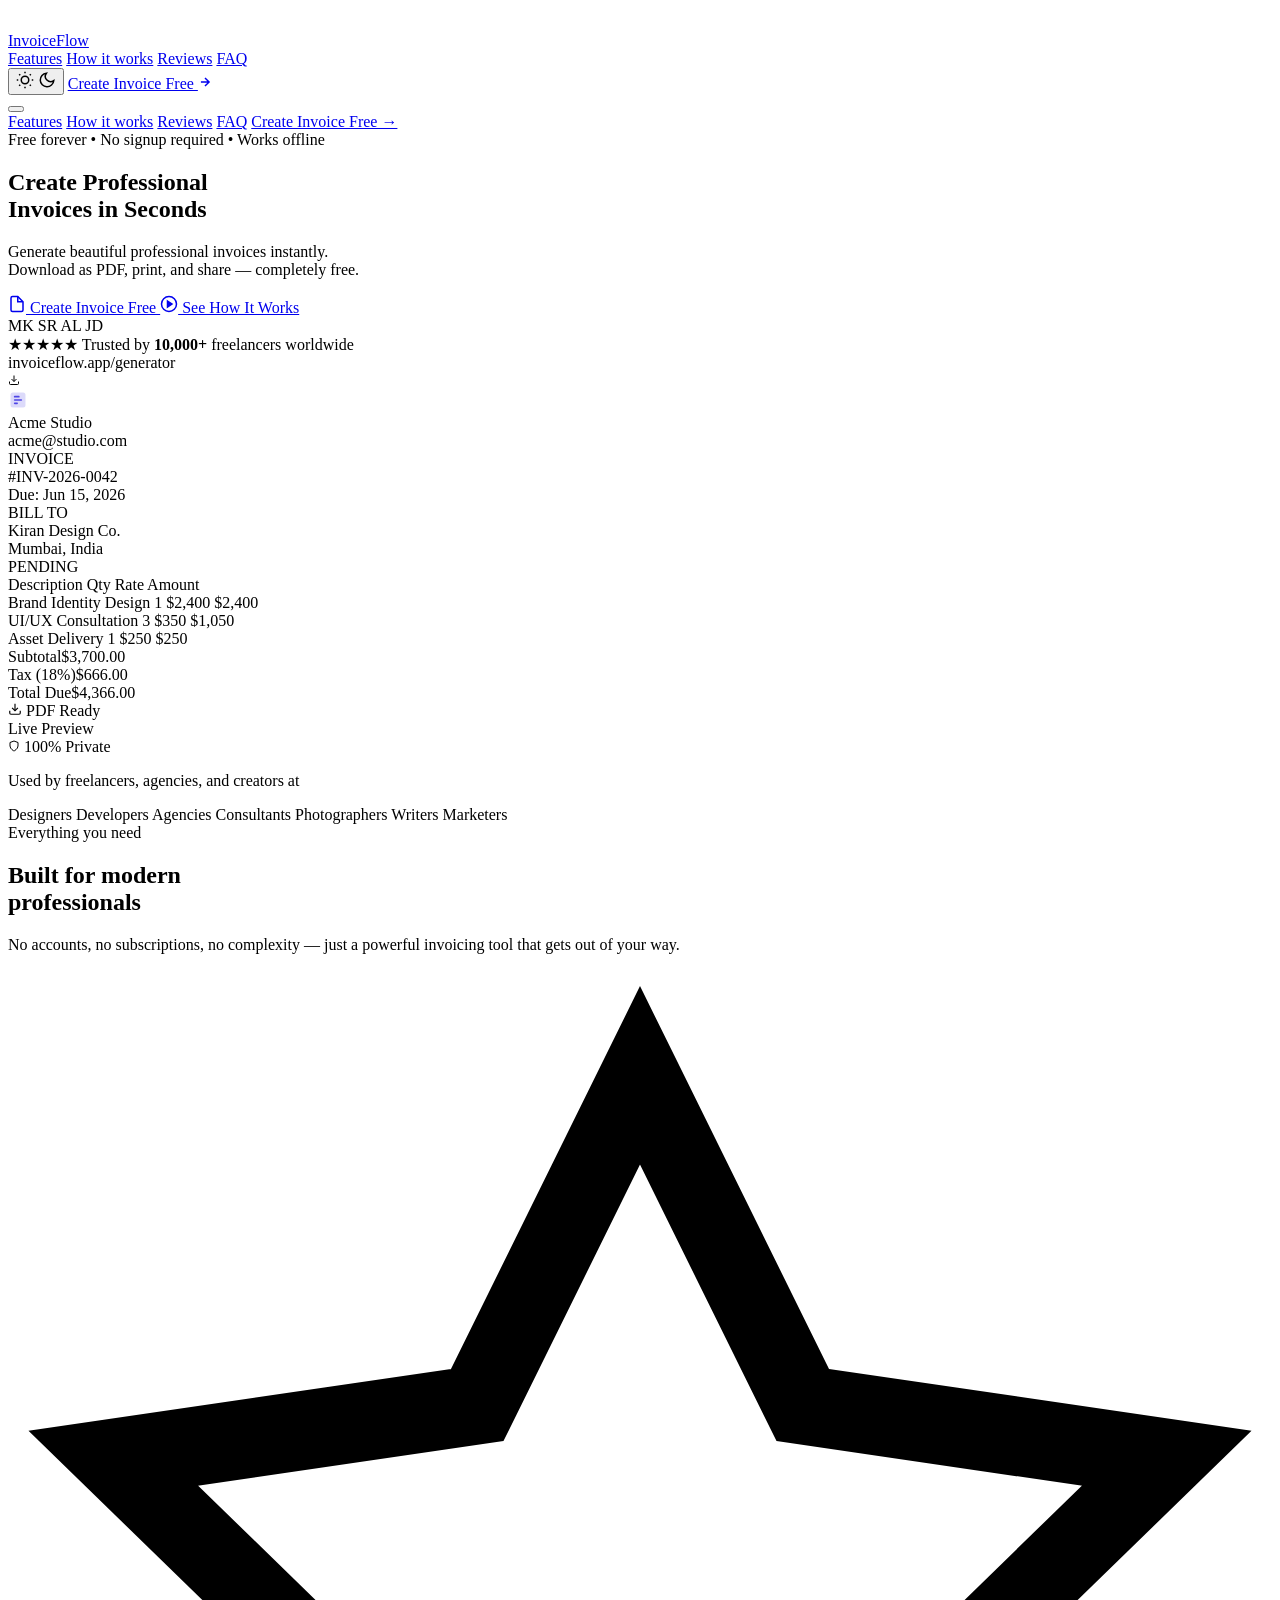
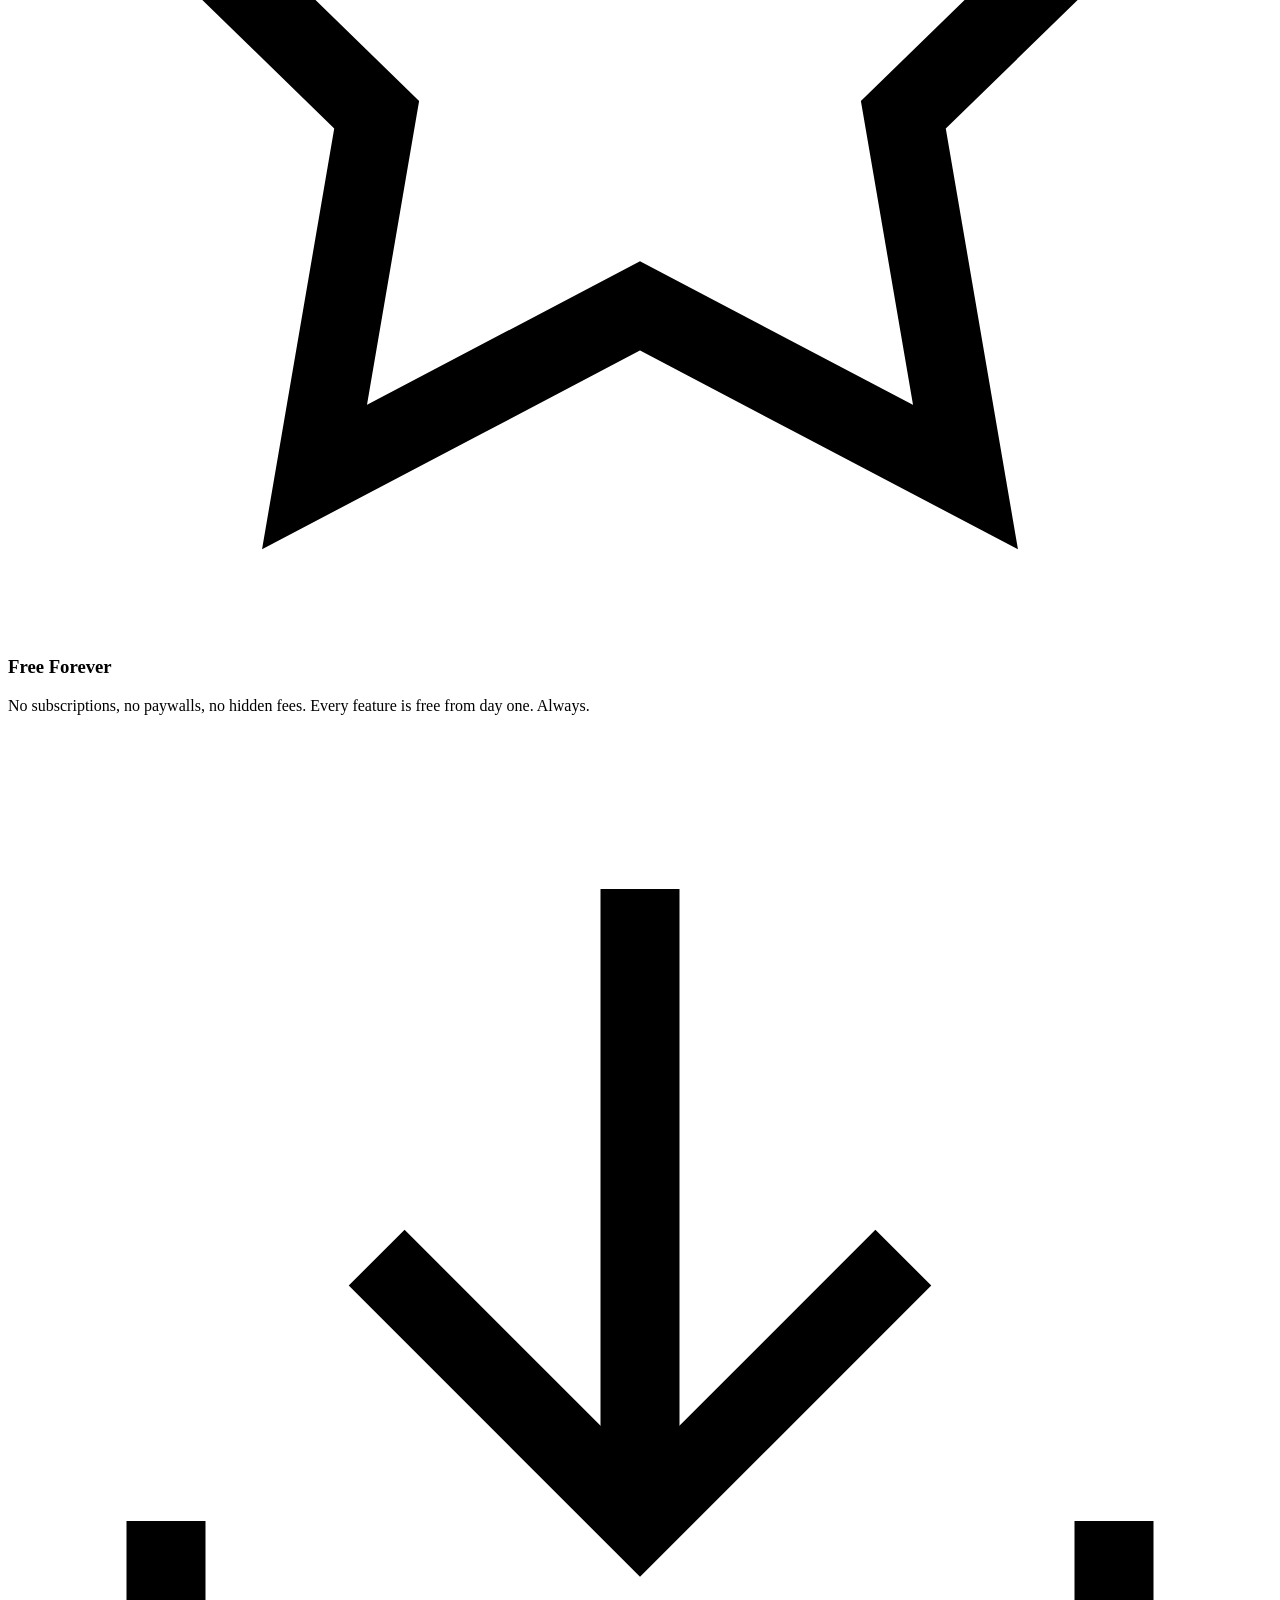
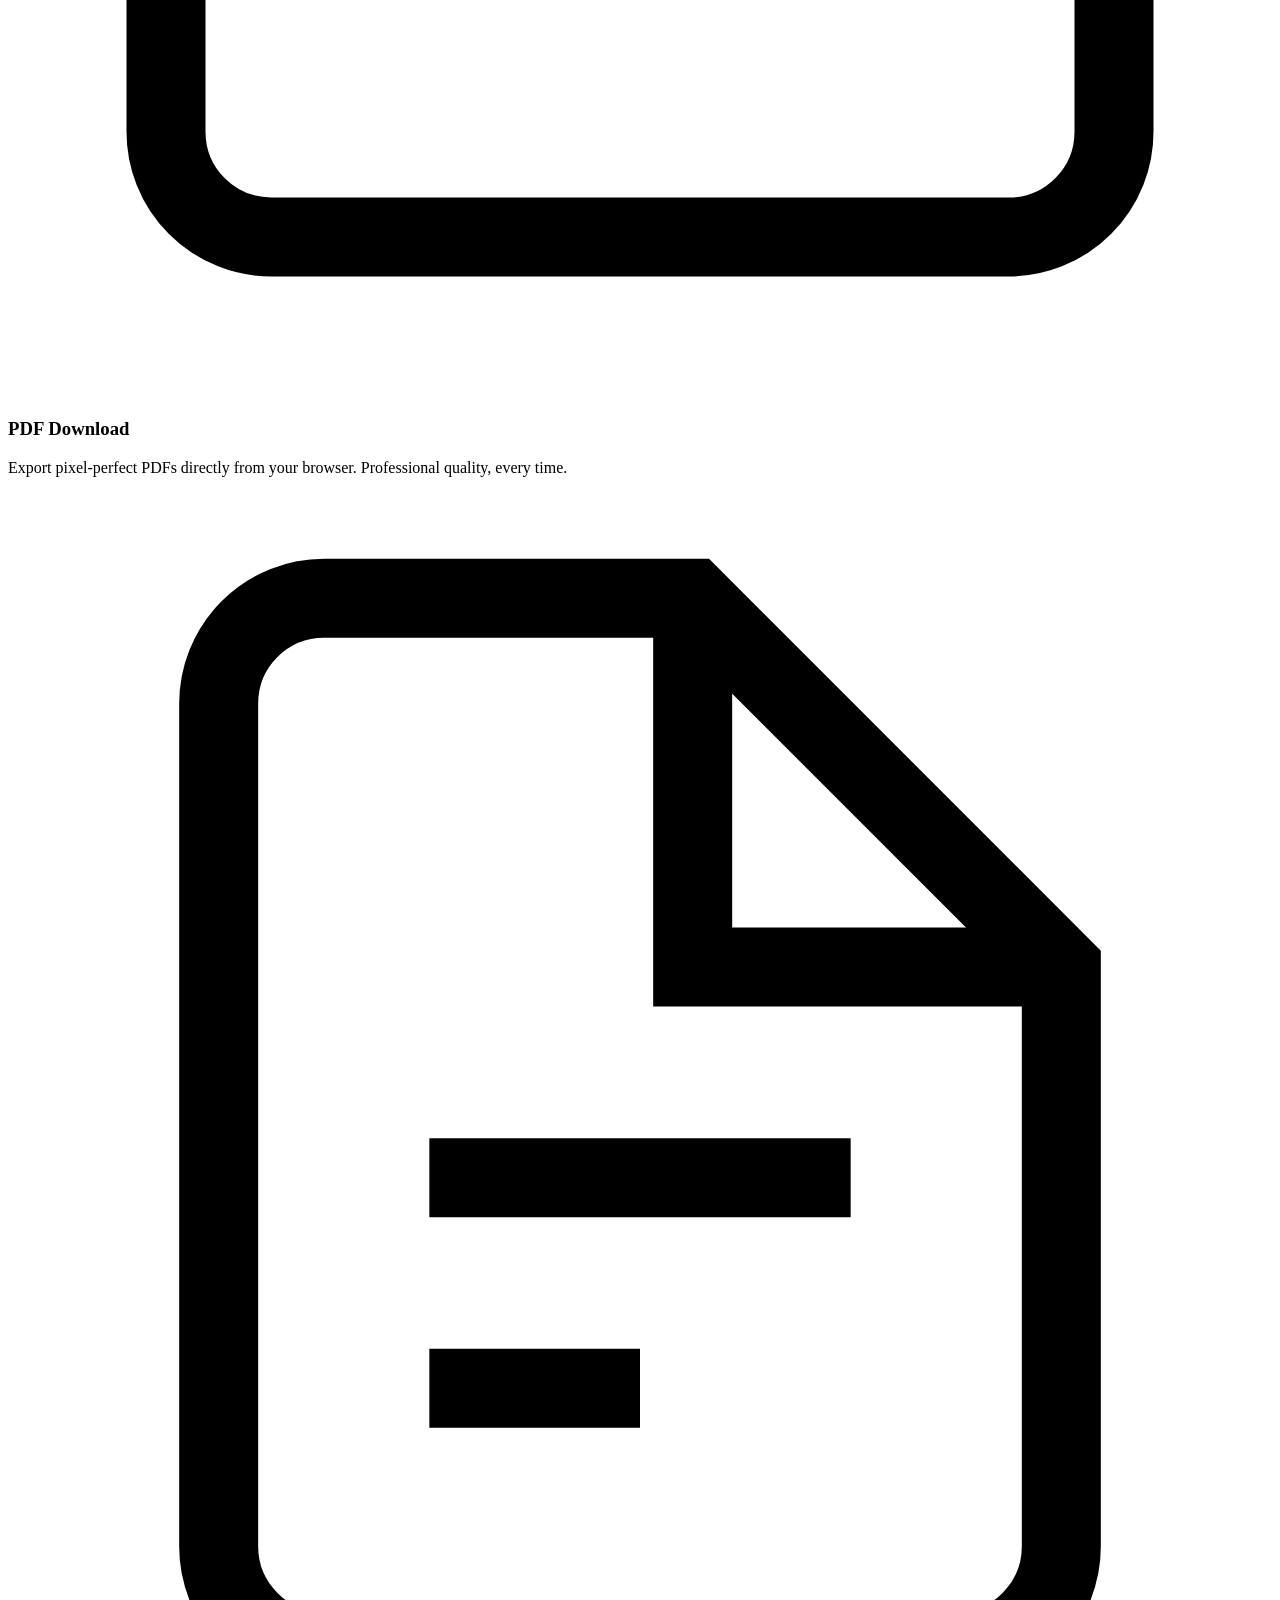
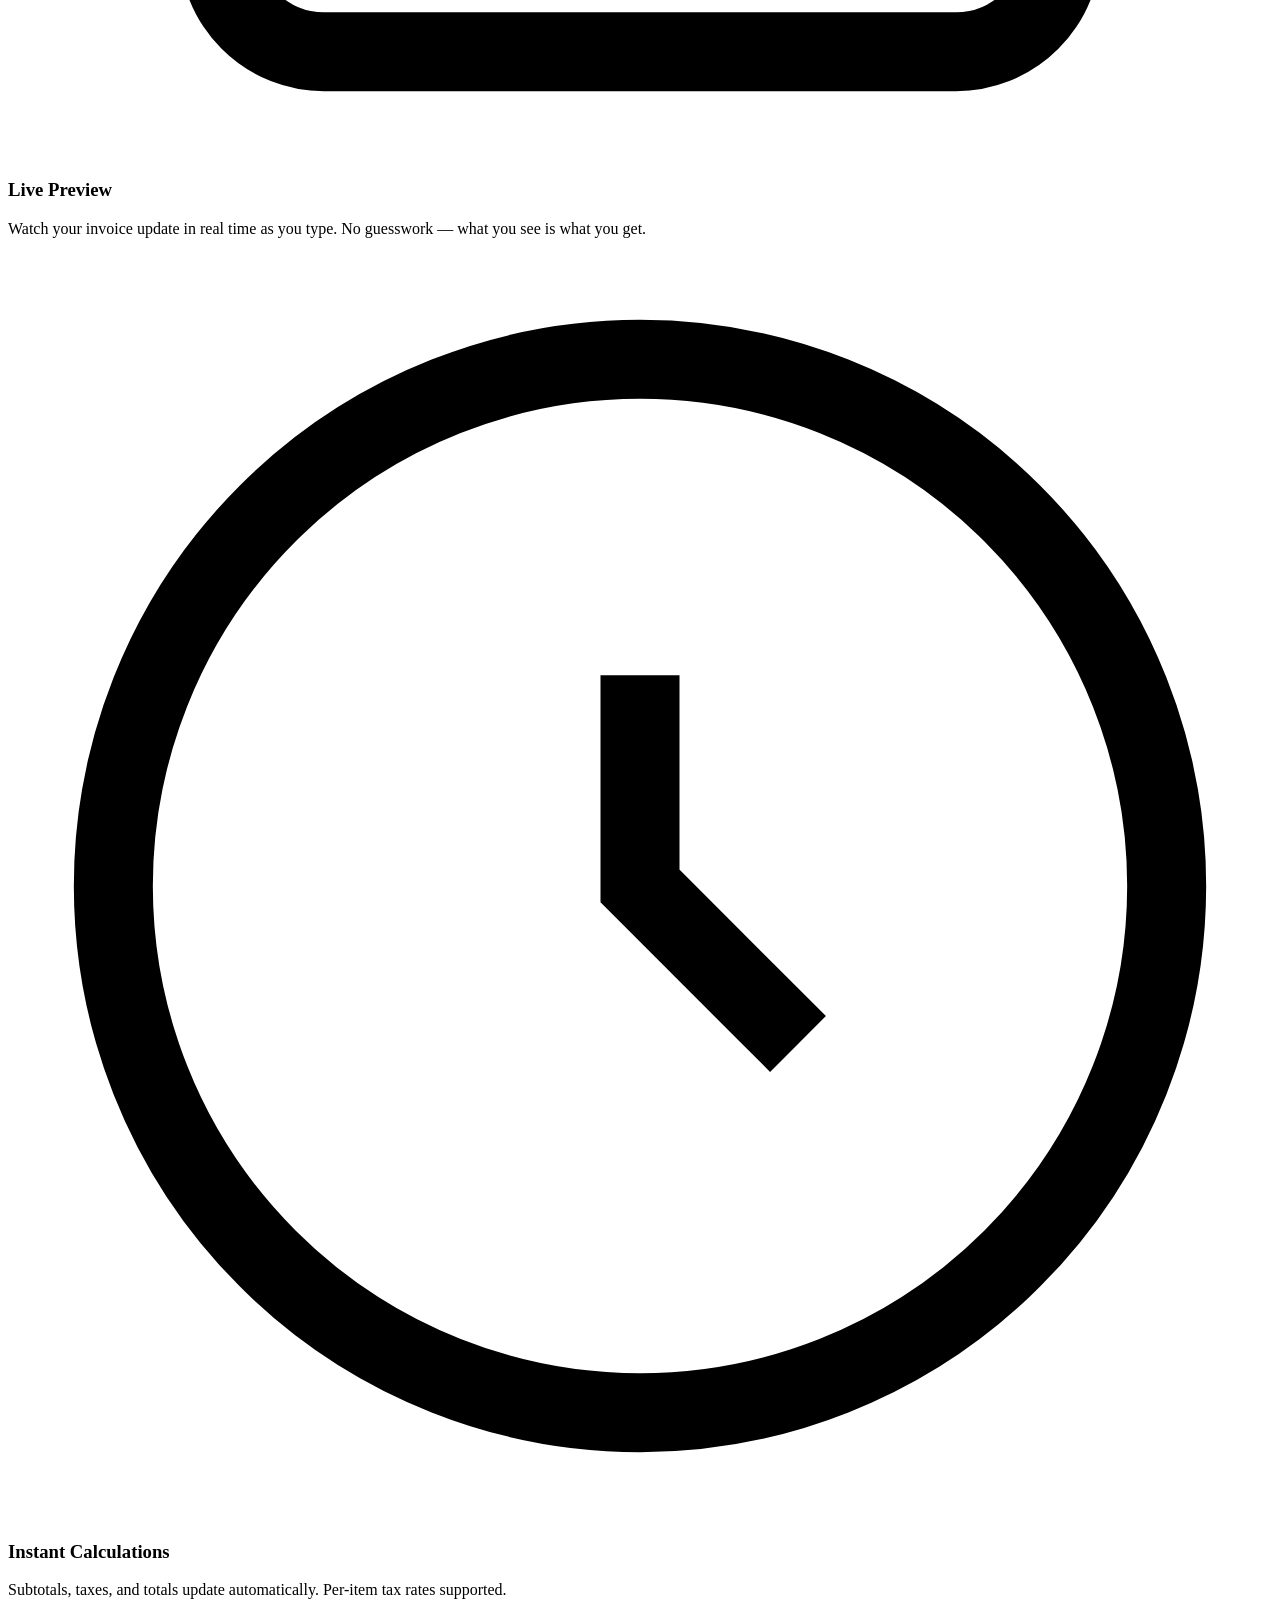
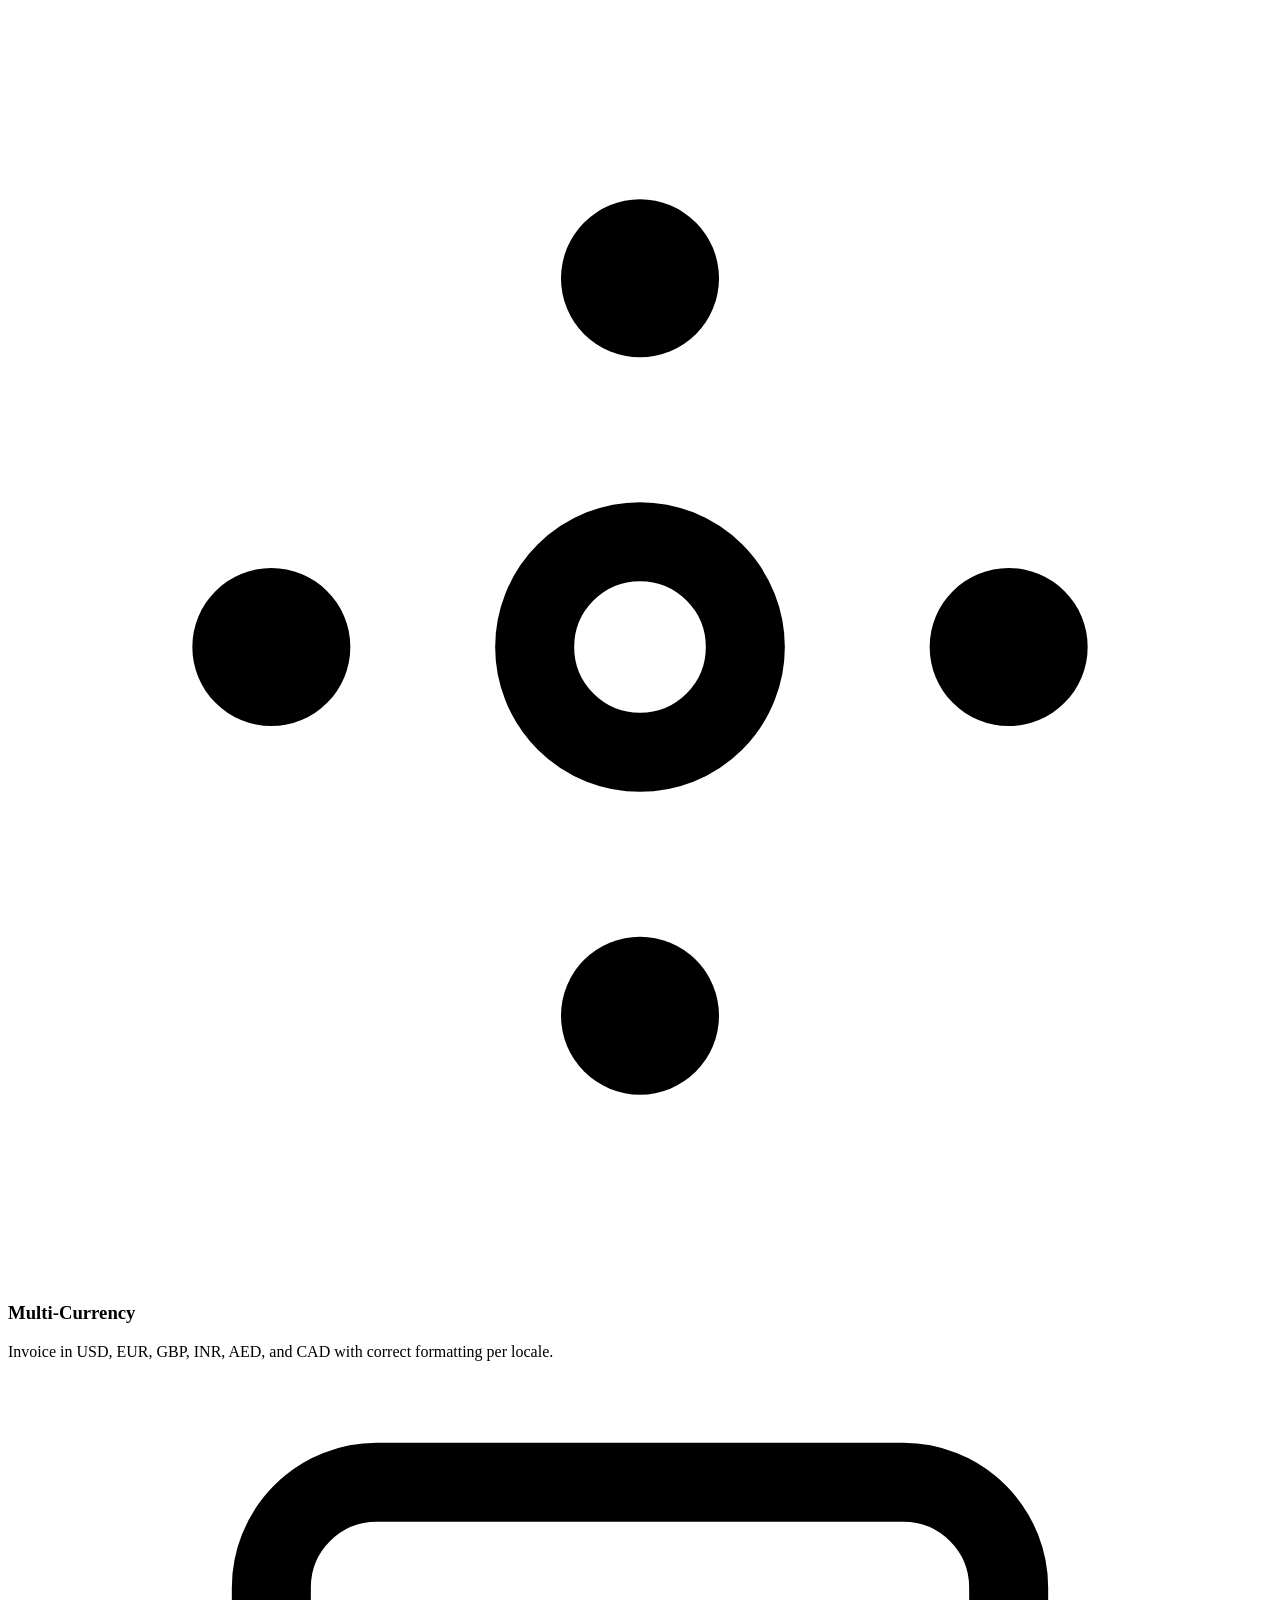
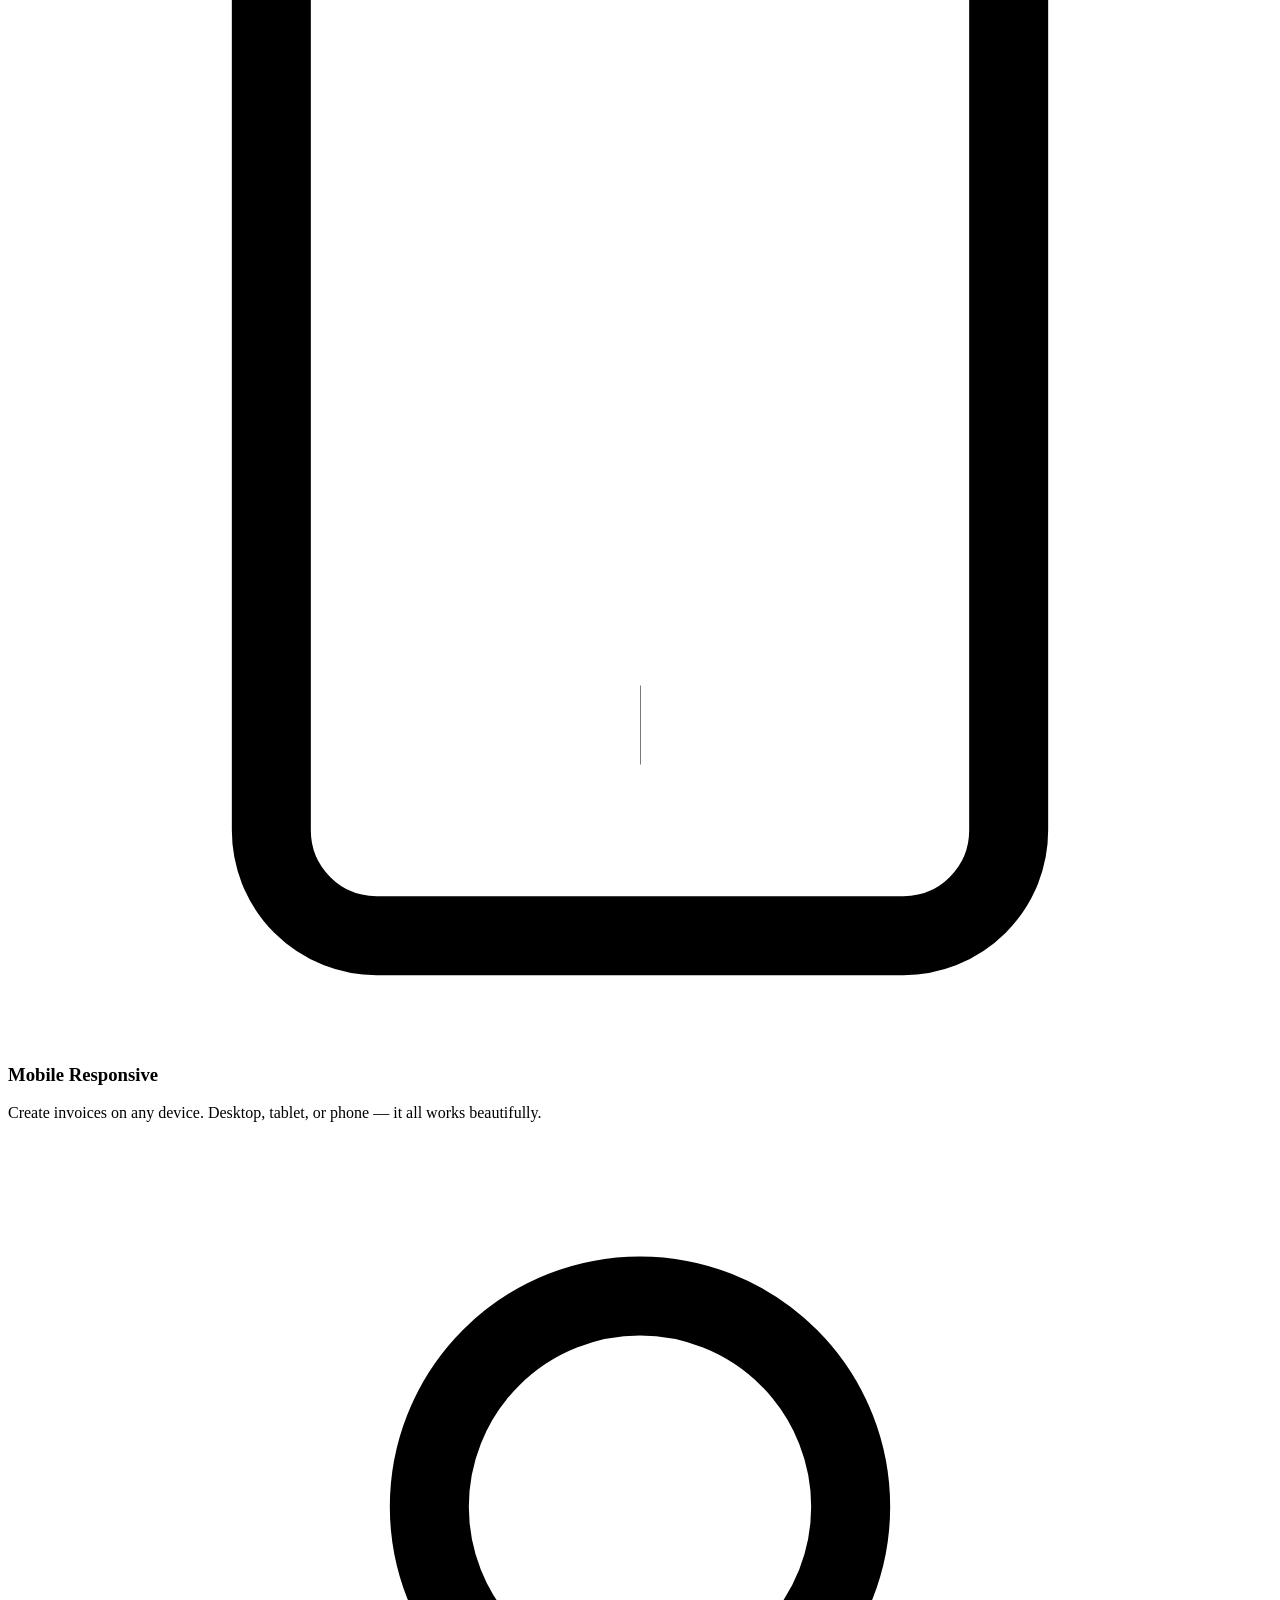
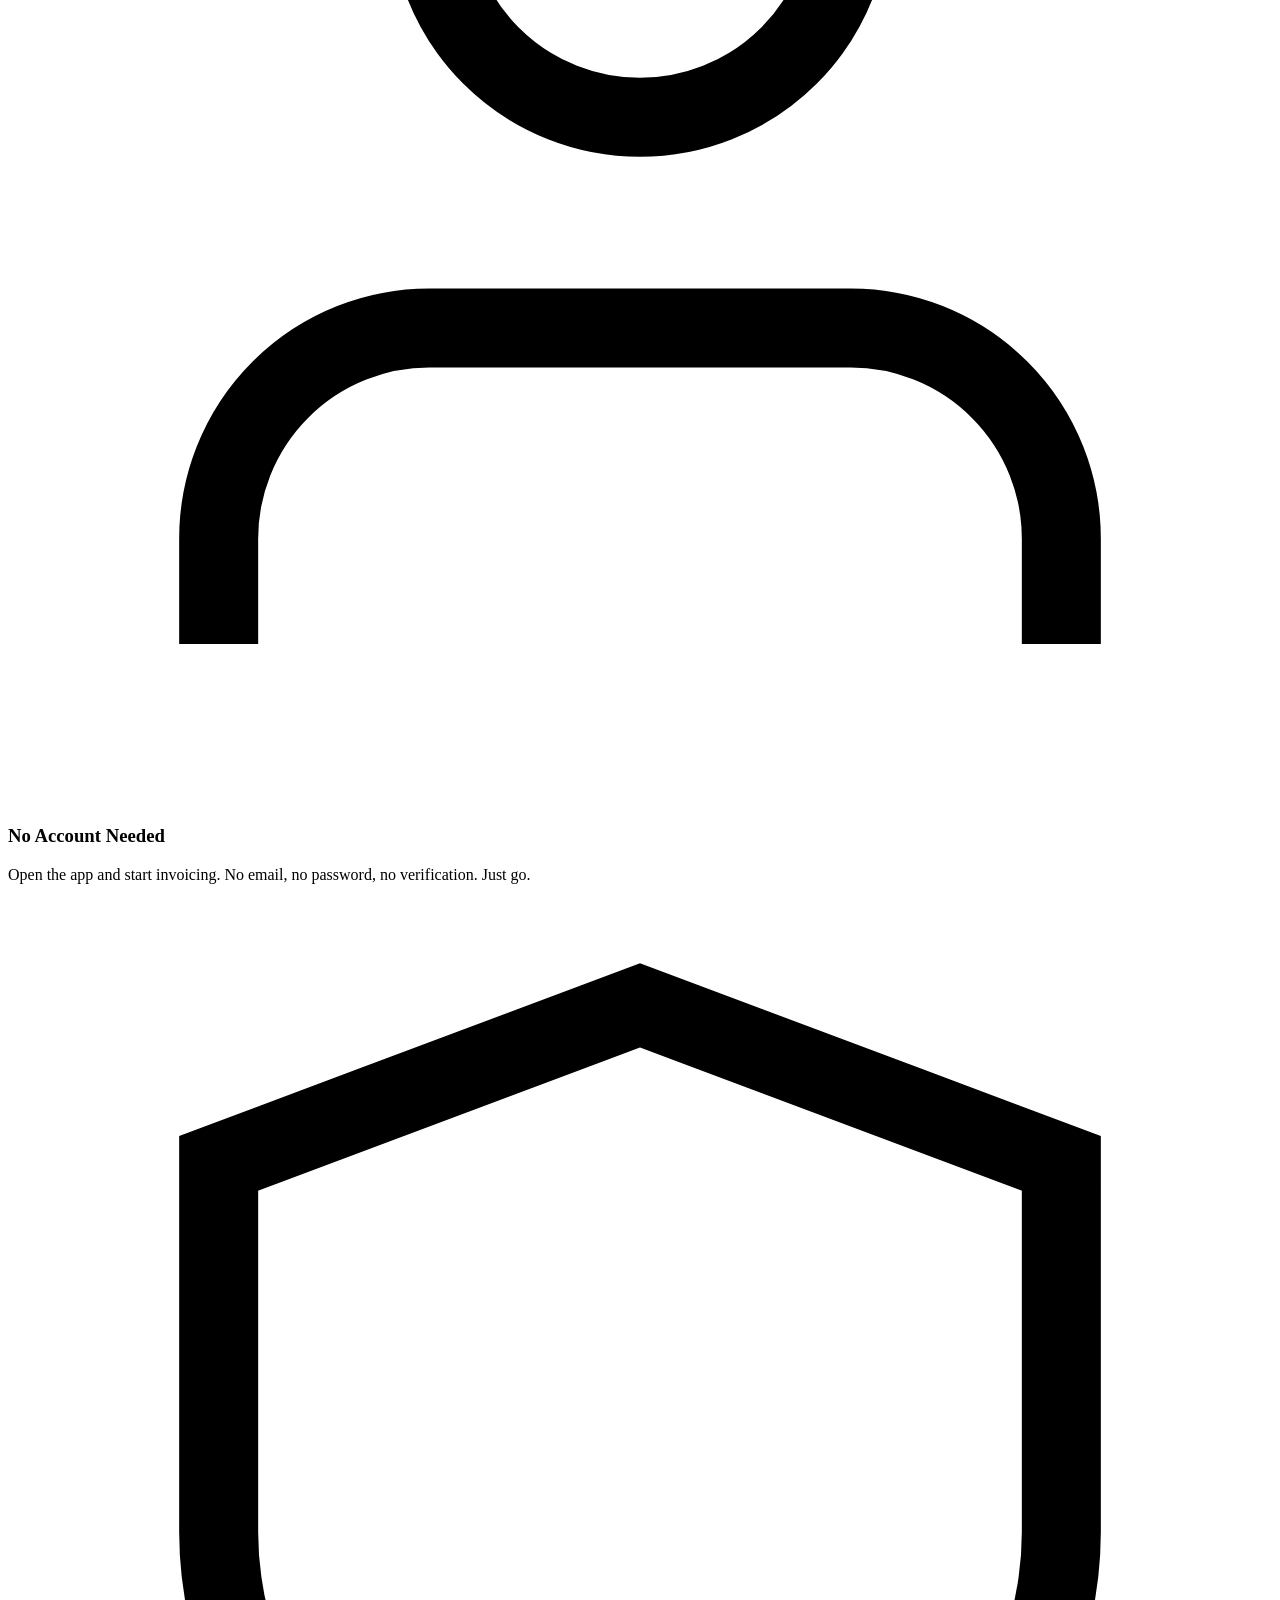
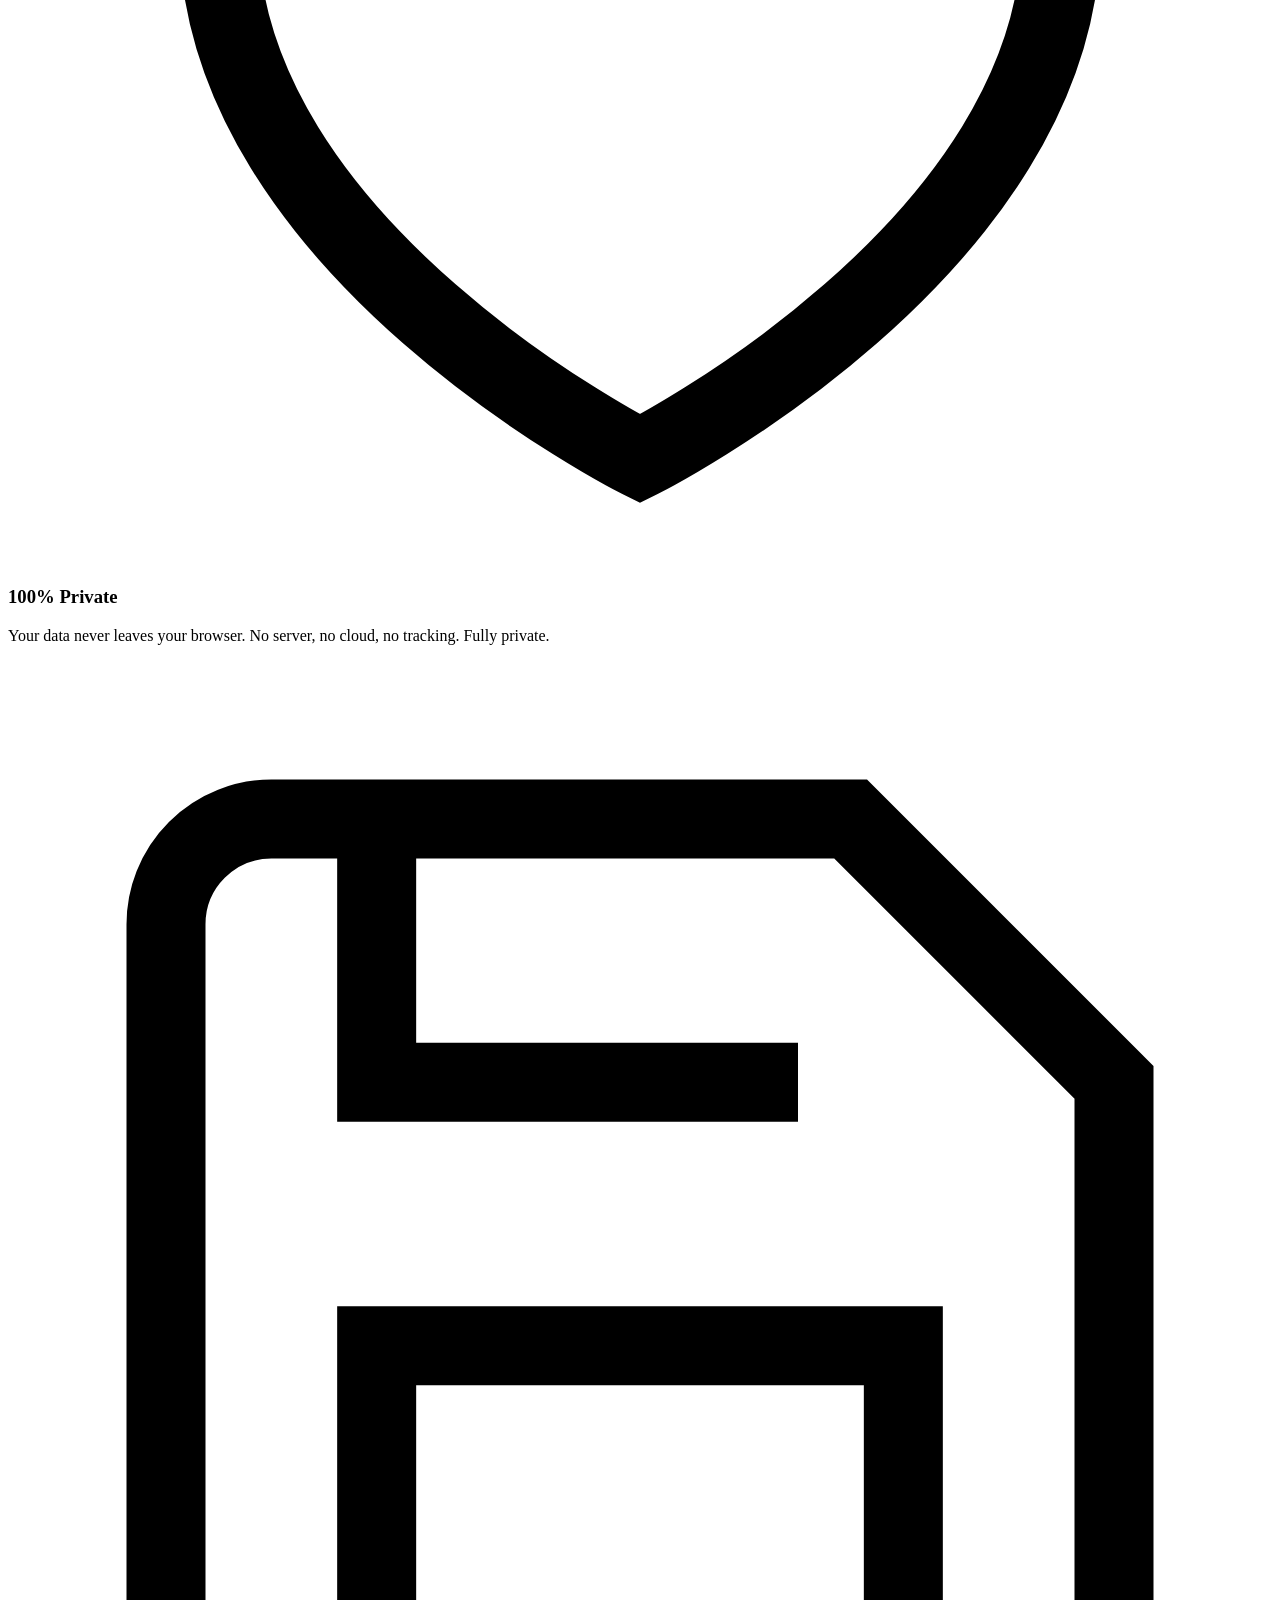
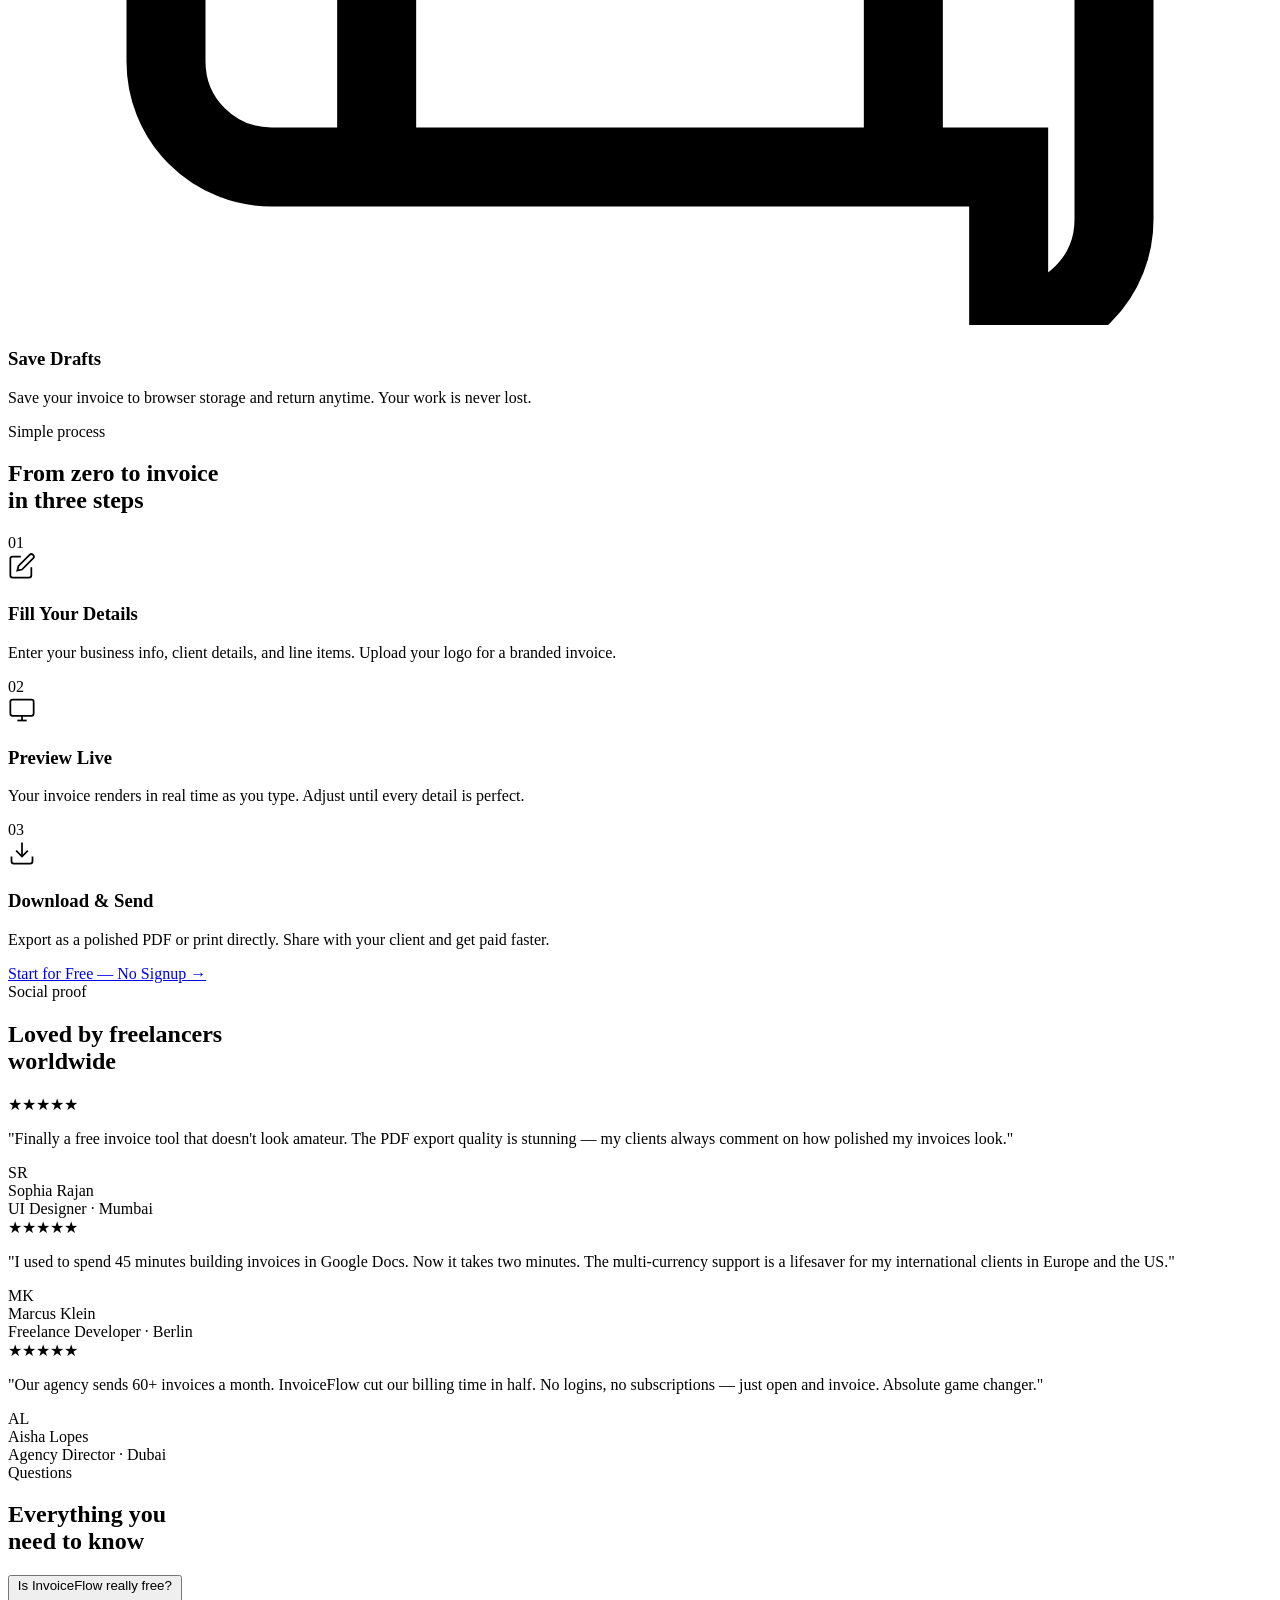
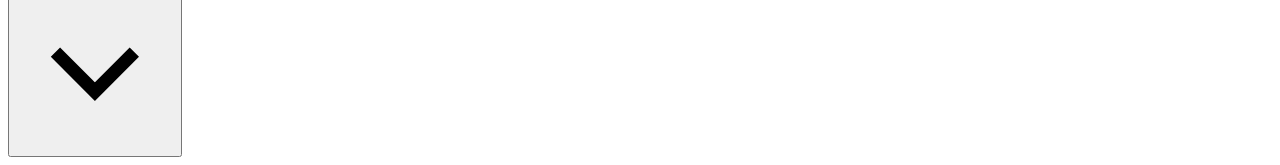
==== index.html @ 7f40a775 "Create index.html" ====
<!DOCTYPE html>
<html lang="en">
<head>
  <meta charset="UTF-8">
  <meta name="viewport" content="width=device-width, initial-scale=1.0">
  <title>InvoiceFlow — Create Professional Invoices Free</title>
  <meta name="description" content="Generate beautiful professional invoices instantly. Download as PDF, print, and share — completely free. No signup required.">
  <meta property="og:title" content="InvoiceFlow — Free Professional Invoice Generator">
  <meta property="og:description" content="Create stunning invoices in seconds. Free forever, no signup needed.">
  <link rel="preconnect" href="https://fonts.googleapis.com">
  <link rel="preconnect" href="https://fonts.gstatic.com" crossorigin>
  <link href="https://fonts.googleapis.com/css2?family=Syne:wght@400;500;600;700;800&family=Figtree:ital,wght@0,300;0,400;0,500;0,600;0,700;1,400&display=swap" rel="stylesheet">
  <link rel="stylesheet" href="style.css">
</head>
<body>

  <!-- NAV -->
  <nav class="nav" id="nav">
    <div class="container nav-inner">
      <a href="index.html" class="logo">
        <div class="logo-mark">
          <svg width="20" height="20" viewBox="0 0 24 24" fill="none"><path d="M13 2H6a2 2 0 00-2 2v16a2 2 0 002 2h12a2 2 0 002-2V9z" stroke="white" stroke-width="2"/><polyline points="13 2 13 9 20 9" stroke="white" stroke-width="2"/><line x1="8" y1="13" x2="16" y2="13" stroke="white" stroke-width="2"/><line x1="8" y1="17" x2="12" y2="17" stroke="white" stroke-width="2"/></svg>
        </div>
        <span class="logo-text">InvoiceFlow</span>
      </a>
      <div class="nav-links">
        <a href="#features">Features</a>
        <a href="#how-it-works">How it works</a>
        <a href="#testimonials">Reviews</a>
        <a href="#faq">FAQ</a>
      </div>
      <div class="nav-actions">
        <button class="btn btn-ghost icon-only" onclick="toggleTheme()" title="Toggle theme" aria-label="Toggle theme">
          <svg class="icon-sun" width="18" height="18" viewBox="0 0 24 24" fill="none" stroke="currentColor" stroke-width="2"><circle cx="12" cy="12" r="5"/><path d="M12 1v2M12 21v2M4.22 4.22l1.42 1.42M18.36 18.36l1.42 1.42M1 12h2M21 12h2M4.22 19.78l1.42-1.42M18.36 5.64l1.42-1.42"/></svg>
          <svg class="icon-moon" width="18" height="18" viewBox="0 0 24 24" fill="none" stroke="currentColor" stroke-width="2"><path d="M21 12.79A9 9 0 1111.21 3 7 7 0 0021 12.79z"/></svg>
        </button>
        <a href="generator.html" class="btn btn-primary">
          Create Invoice Free
          <svg width="14" height="14" viewBox="0 0 24 24" fill="none" stroke="currentColor" stroke-width="2.5"><path d="M5 12h14M12 5l7 7-7 7"/></svg>
        </a>
      </div>
      <button class="nav-toggle" id="navToggle" onclick="toggleMobileNav()" aria-label="Menu">
        <span></span><span></span><span></span>
      </button>
    </div>
    <div class="nav-mobile" id="navMobile">
      <a href="#features" onclick="toggleMobileNav()">Features</a>
      <a href="#how-it-works" onclick="toggleMobileNav()">How it works</a>
      <a href="#testimonials" onclick="toggleMobileNav()">Reviews</a>
      <a href="#faq" onclick="toggleMobileNav()">FAQ</a>
      <a href="generator.html" class="btn btn-primary">Create Invoice Free →</a>
    </div>
  </nav>

  <!-- HERO -->
  <section class="hero">
    <div class="hero-bg">
      <div class="hero-blob blob-1"></div>
      <div class="hero-blob blob-2"></div>
      <div class="hero-blob blob-3"></div>
      <div class="hero-grid-overlay"></div>
    </div>
    <div class="container hero-inner">
      <div class="hero-content">
        <div class="hero-badge animate-fade-up" style="--d:0s">
          <span class="badge-pulse"></span>
          Free forever &bull; No signup required &bull; Works offline
        </div>
        <h1 class="hero-title animate-fade-up" style="--d:0.1s">
          Create Professional<br>
          <span class="gradient-text">Invoices in Seconds</span>
        </h1>
        <p class="hero-subtitle animate-fade-up" style="--d:0.2s">
          Generate beautiful professional invoices instantly.<br>Download as PDF, print, and share — completely free.
        </p>
        <div class="hero-actions animate-fade-up" style="--d:0.3s">
          <a href="generator.html" class="btn btn-primary btn-lg">
            <svg width="18" height="18" viewBox="0 0 24 24" fill="none" stroke="currentColor" stroke-width="2"><path d="M13 2H6a2 2 0 00-2 2v16a2 2 0 002 2h12a2 2 0 002-2V9z"/><polyline points="13 2 13 9 20 9"/></svg>
            Create Invoice Free
          </a>
          <a href="#how-it-works" class="btn btn-outline btn-lg">
            <svg width="18" height="18" viewBox="0 0 24 24" fill="none" stroke="currentColor" stroke-width="2"><circle cx="12" cy="12" r="10"/><polygon points="10 8 16 12 10 16 10 8" fill="currentColor"/></svg>
            See How It Works
          </a>
        </div>
        <div class="hero-social-proof animate-fade-up" style="--d:0.4s">
          <div class="proof-avatars">
            <span class="pa pa1">MK</span>
            <span class="pa pa2">SR</span>
            <span class="pa pa3">AL</span>
            <span class="pa pa4">JD</span>
          </div>
          <div class="proof-text">
            <span class="proof-stars">★★★★★</span>
            Trusted by <strong>10,000+</strong> freelancers worldwide
          </div>
        </div>
      </div>

      <div class="hero-visual animate-fade-left" style="--d:0.3s">
        <div class="mockup-glow"></div>
        <div class="invoice-mockup">
          <div class="mockup-chrome">
            <div class="chrome-dots">
              <span class="cd cd-r"></span>
              <span class="cd cd-y"></span>
              <span class="cd cd-g"></span>
            </div>
            <div class="chrome-url">invoiceflow.app/generator</div>
            <div class="chrome-actions">
              <svg width="12" height="12" viewBox="0 0 24 24" fill="none" stroke="currentColor" stroke-width="2"><path d="M21 15v4a2 2 0 01-2 2H5a2 2 0 01-2-2v-4"/><polyline points="7 10 12 15 17 10"/><line x1="12" y1="15" x2="12" y2="3"/></svg>
            </div>
          </div>
          <div class="mockup-invoice">
            <div class="mi-top-bar"></div>
            <div class="mi-header">
              <div class="mi-brand">
                <div class="mi-logo-box">
                  <svg width="20" height="20" viewBox="0 0 24 24" fill="none"><rect x="3" y="3" width="18" height="18" rx="3" fill="#4F46E5" opacity="0.2"/><path d="M8 12h8M8 8h5M8 16h3" stroke="#4F46E5" stroke-width="2" stroke-linecap="round"/></svg>
                </div>
                <div>
                  <div class="mi-company-name">Acme Studio</div>
                  <div class="mi-company-sub">acme@studio.com</div>
                </div>
              </div>
              <div class="mi-inv-meta">
                <div class="mi-inv-title">INVOICE</div>
                <div class="mi-inv-num">#INV-2026-0042</div>
                <div class="mi-inv-due">Due: Jun 15, 2026</div>
              </div>
            </div>
            <div class="mi-divider"></div>
            <div class="mi-bill-row">
              <div class="mi-bill-to">
                <div class="mi-section-label">BILL TO</div>
                <div class="mi-client-name">Kiran Design Co.</div>
                <div class="mi-client-sub">Mumbai, India</div>
              </div>
              <div class="mi-bill-status">
                <div class="mi-status-badge">PENDING</div>
              </div>
            </div>
            <div class="mi-table-head">
              <span>Description</span>
              <span>Qty</span>
              <span>Rate</span>
              <span>Amount</span>
            </div>
            <div class="mi-rows">
              <div class="mi-row">
                <span>Brand Identity Design</span>
                <span>1</span>
                <span>$2,400</span>
                <span>$2,400</span>
              </div>
              <div class="mi-row mi-row-alt">
                <span>UI/UX Consultation</span>
                <span>3</span>
                <span>$350</span>
                <span>$1,050</span>
              </div>
              <div class="mi-row">
                <span>Asset Delivery</span>
                <span>1</span>
                <span>$250</span>
                <span>$250</span>
              </div>
            </div>
            <div class="mi-totals">
              <div class="mi-total-line"><span>Subtotal</span><span>$3,700.00</span></div>
              <div class="mi-total-line"><span>Tax (18%)</span><span>$666.00</span></div>
              <div class="mi-grand-line"><span>Total Due</span><span>$4,366.00</span></div>
            </div>
          </div>
        </div>
        <div class="float-badge badge-pdf">
          <svg width="14" height="14" viewBox="0 0 24 24" fill="none" stroke="currentColor" stroke-width="2"><path d="M21 15v4a2 2 0 01-2 2H5a2 2 0 01-2-2v-4"/><polyline points="7 10 12 15 17 10"/><line x1="12" y1="15" x2="12" y2="3"/></svg>
          PDF Ready
        </div>
        <div class="float-badge badge-live">
          <span class="live-dot"></span>
          Live Preview
        </div>
        <div class="float-badge badge-secure">
          <svg width="12" height="12" viewBox="0 0 24 24" fill="none" stroke="currentColor" stroke-width="2"><path d="M12 22s8-4 8-10V5l-8-3-8 3v7c0 6 8 10 8 10z"/></svg>
          100% Private
        </div>
      </div>
    </div>
  </section>

  <!-- LOGOS STRIP -->
  <section class="logos-strip">
    <div class="container">
      <p class="logos-label">Used by freelancers, agencies, and creators at</p>
      <div class="logos-row">
        <span class="logo-pill">Designers</span>
        <span class="logo-pill">Developers</span>
        <span class="logo-pill">Agencies</span>
        <span class="logo-pill">Consultants</span>
        <span class="logo-pill">Photographers</span>
        <span class="logo-pill">Writers</span>
        <span class="logo-pill">Marketers</span>
      </div>
    </div>
  </section>

  <!-- FEATURES -->
  <section class="section" id="features">
    <div class="container">
      <div class="section-header reveal">
        <div class="section-tag">Everything you need</div>
        <h2 class="section-title">Built for modern<br>professionals</h2>
        <p class="section-sub">No accounts, no subscriptions, no complexity — just a powerful invoicing tool that gets out of your way.</p>
      </div>
      <div class="features-grid">
        <div class="feature-card reveal" style="--delay:0">
          <div class="feat-icon">
            <svg viewBox="0 0 24 24" fill="none" stroke="currentColor" stroke-width="1.5"><path d="M12 2l3.09 6.26L22 9.27l-5 4.87 1.18 6.88L12 17.77l-6.18 3.25L7 14.14 2 9.27l6.91-1.01L12 2z"/></svg>
          </div>
          <h3>Free Forever</h3>
          <p>No subscriptions, no paywalls, no hidden fees. Every feature is free from day one. Always.</p>
        </div>
        <div class="feature-card reveal" style="--delay:1">
          <div class="feat-icon">
            <svg viewBox="0 0 24 24" fill="none" stroke="currentColor" stroke-width="1.5"><path d="M21 15v4a2 2 0 01-2 2H5a2 2 0 01-2-2v-4"/><polyline points="7 10 12 15 17 10"/><line x1="12" y1="15" x2="12" y2="3"/></svg>
          </div>
          <h3>PDF Download</h3>
          <p>Export pixel-perfect PDFs directly from your browser. Professional quality, every time.</p>
        </div>
        <div class="feature-card reveal" style="--delay:2">
          <div class="feat-icon">
            <svg viewBox="0 0 24 24" fill="none" stroke="currentColor" stroke-width="1.5"><path d="M13 2H6a2 2 0 00-2 2v16a2 2 0 002 2h12a2 2 0 002-2V9z"/><polyline points="13 2 13 9 20 9"/><line x1="8" y1="13" x2="16" y2="13"/><line x1="8" y1="17" x2="12" y2="17"/></svg>
          </div>
          <h3>Live Preview</h3>
          <p>Watch your invoice update in real time as you type. No guesswork — what you see is what you get.</p>
        </div>
        <div class="feature-card reveal" style="--delay:3">
          <div class="feat-icon">
            <svg viewBox="0 0 24 24" fill="none" stroke="currentColor" stroke-width="1.5"><circle cx="12" cy="12" r="10"/><path d="M12 8v4l3 3"/></svg>
          </div>
          <h3>Instant Calculations</h3>
          <p>Subtotals, taxes, and totals update automatically. Per-item tax rates supported.</p>
        </div>
        <div class="feature-card reveal" style="--delay:4">
          <div class="feat-icon">
            <svg viewBox="0 0 24 24" fill="none" stroke="currentColor" stroke-width="1.5"><circle cx="12" cy="12" r="2"/><circle cx="12" cy="5" r="1.5" fill="currentColor" stroke="none"/><circle cx="12" cy="19" r="1.5" fill="currentColor" stroke="none"/><circle cx="5" cy="12" r="1.5" fill="currentColor" stroke="none"/><circle cx="19" cy="12" r="1.5" fill="currentColor" stroke="none"/></svg>
          </div>
          <h3>Multi-Currency</h3>
          <p>Invoice in USD, EUR, GBP, INR, AED, and CAD with correct formatting per locale.</p>
        </div>
        <div class="feature-card reveal" style="--delay:5">
          <div class="feat-icon">
            <svg viewBox="0 0 24 24" fill="none" stroke="currentColor" stroke-width="1.5"><rect x="5" y="2" width="14" height="20" rx="2" ry="2"/><line x1="12" y1="18" x2="12.01" y2="18"/></svg>
          </div>
          <h3>Mobile Responsive</h3>
          <p>Create invoices on any device. Desktop, tablet, or phone — it all works beautifully.</p>
        </div>
        <div class="feature-card reveal" style="--delay:6">
          <div class="feat-icon">
            <svg viewBox="0 0 24 24" fill="none" stroke="currentColor" stroke-width="1.5"><path d="M20 21v-2a4 4 0 00-4-4H8a4 4 0 00-4 4v2"/><circle cx="12" cy="7" r="4"/></svg>
          </div>
          <h3>No Account Needed</h3>
          <p>Open the app and start invoicing. No email, no password, no verification. Just go.</p>
        </div>
        <div class="feature-card reveal" style="--delay:7">
          <div class="feat-icon">
            <svg viewBox="0 0 24 24" fill="none" stroke="currentColor" stroke-width="1.5"><path d="M12 22s8-4 8-10V5l-8-3-8 3v7c0 6 8 10 8 10z"/></svg>
          </div>
          <h3>100% Private</h3>
          <p>Your data never leaves your browser. No server, no cloud, no tracking. Fully private.</p>
        </div>
        <div class="feature-card reveal" style="--delay:8">
          <div class="feat-icon">
            <svg viewBox="0 0 24 24" fill="none" stroke="currentColor" stroke-width="1.5"><path d="M19 21H5a2 2 0 01-2-2V5a2 2 0 012-2h11l5 5v14a2 2 0 01-2 2z"/><polyline points="17 21 17 13 7 13 7 21"/><polyline points="7 3 7 8 15 8"/></svg>
          </div>
          <h3>Save Drafts</h3>
          <p>Save your invoice to browser storage and return anytime. Your work is never lost.</p>
        </div>
      </div>
    </div>
  </section>

  <!-- HOW IT WORKS -->
  <section class="section section-tinted" id="how-it-works">
    <div class="container">
      <div class="section-header reveal">
        <div class="section-tag">Simple process</div>
        <h2 class="section-title">From zero to invoice<br>in three steps</h2>
      </div>
      <div class="steps-container">
        <div class="step-card reveal" style="--delay:0">
          <div class="step-num">01</div>
          <div class="step-icon">
            <svg width="28" height="28" viewBox="0 0 24 24" fill="none" stroke="currentColor" stroke-width="1.5"><path d="M11 4H4a2 2 0 00-2 2v14a2 2 0 002 2h14a2 2 0 002-2v-7"/><path d="M18.5 2.5a2.121 2.121 0 013 3L12 15l-4 1 1-4 9.5-9.5z"/></svg>
          </div>
          <h3>Fill Your Details</h3>
          <p>Enter your business info, client details, and line items. Upload your logo for a branded invoice.</p>
          <div class="step-connector"></div>
        </div>
        <div class="step-card reveal" style="--delay:1">
          <div class="step-num">02</div>
          <div class="step-icon">
            <svg width="28" height="28" viewBox="0 0 24 24" fill="none" stroke="currentColor" stroke-width="1.5"><rect x="2" y="3" width="20" height="14" rx="2"/><line x1="8" y1="21" x2="16" y2="21"/><line x1="12" y1="17" x2="12" y2="21"/></svg>
          </div>
          <h3>Preview Live</h3>
          <p>Your invoice renders in real time as you type. Adjust until every detail is perfect.</p>
          <div class="step-connector"></div>
        </div>
        <div class="step-card reveal" style="--delay:2">
          <div class="step-num">03</div>
          <div class="step-icon">
            <svg width="28" height="28" viewBox="0 0 24 24" fill="none" stroke="currentColor" stroke-width="1.5"><path d="M21 15v4a2 2 0 01-2 2H5a2 2 0 01-2-2v-4"/><polyline points="7 10 12 15 17 10"/><line x1="12" y1="15" x2="12" y2="3"/></svg>
          </div>
          <h3>Download & Send</h3>
          <p>Export as a polished PDF or print directly. Share with your client and get paid faster.</p>
        </div>
      </div>
      <div class="steps-cta reveal">
        <a href="generator.html" class="btn btn-primary btn-lg">Start for Free — No Signup →</a>
      </div>
    </div>
  </section>

  <!-- TESTIMONIALS -->
  <section class="section" id="testimonials">
    <div class="container">
      <div class="section-header reveal">
        <div class="section-tag">Social proof</div>
        <h2 class="section-title">Loved by freelancers<br>worldwide</h2>
      </div>
      <div class="testimonials-grid">
        <div class="testimonial-card reveal" style="--delay:0">
          <div class="t-stars">★★★★★</div>
          <p class="t-text">"Finally a free invoice tool that doesn't look amateur. The PDF export quality is stunning — my clients always comment on how polished my invoices look."</p>
          <div class="t-author">
            <div class="t-avatar ta-1">SR</div>
            <div class="t-info">
              <div class="t-name">Sophia Rajan</div>
              <div class="t-role">UI Designer · Mumbai</div>
            </div>
          </div>
        </div>
        <div class="testimonial-card reveal featured-t" style="--delay:1">
          <div class="t-stars">★★★★★</div>
          <p class="t-text">"I used to spend 45 minutes building invoices in Google Docs. Now it takes two minutes. The multi-currency support is a lifesaver for my international clients in Europe and the US."</p>
          <div class="t-author">
            <div class="t-avatar ta-2">MK</div>
            <div class="t-info">
              <div class="t-name">Marcus Klein</div>
              <div class="t-role">Freelance Developer · Berlin</div>
            </div>
          </div>
        </div>
        <div class="testimonial-card reveal" style="--delay:2">
          <div class="t-stars">★★★★★</div>
          <p class="t-text">"Our agency sends 60+ invoices a month. InvoiceFlow cut our billing time in half. No logins, no subscriptions — just open and invoice. Absolute game changer."</p>
          <div class="t-author">
            <div class="t-avatar ta-3">AL</div>
            <div class="t-info">
              <div class="t-name">Aisha Lopes</div>
              <div class="t-role">Agency Director · Dubai</div>
            </div>
          </div>
        </div>
      </div>
    </div>
  </section>

  <!-- FAQ -->
  <section class="section section-tinted" id="faq">
    <div class="container">
      <div class="section-header reveal">
        <div class="section-tag">Questions</div>
        <h2 class="section-title">Everything you<br>need to know</h2>
      </div>
      <div class="faq-list reveal">
        <div class="faq-item">
          <button class="faq-q" onclick="toggleFaq(this)">
            Is InvoiceFlow really free?
            <svg class="faq-chevron" viewBox="0 0 24 24" fill="none" stroke="currentColor" stroke-width="2"><polyline points="6 9 12 15 18 9"/></svg>
          </button>
          <div class="faq-a
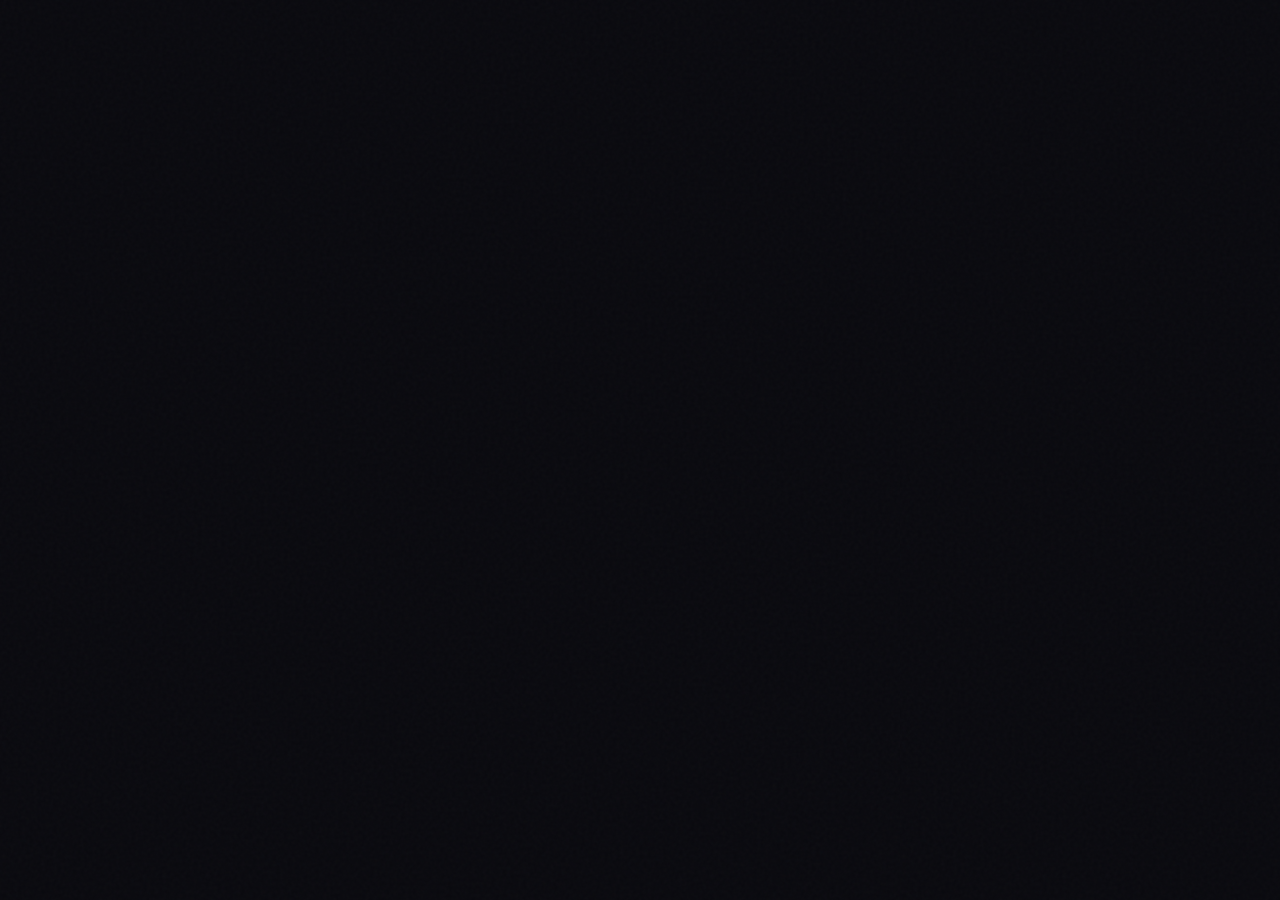
==== commit 8ef23e8e: "Update index.html" ====
--- a/index.html
+++ b/index.html
@@ -1,383 +1,551 @@
 <!DOCTYPE html>
 <html lang="en">
 <head>
-  <meta charset="UTF-8">
-  <meta name="viewport" content="width=device-width, initial-scale=1.0">
+  <meta charset="UTF-8" />
+  <meta name="viewport" content="width=device-width, initial-scale=1.0" />
   <title>InvoiceFlow — Create Professional Invoices Free</title>
-  <meta name="description" content="Generate beautiful professional invoices instantly. Download as PDF, print, and share — completely free. No signup required.">
-  <meta property="og:title" content="InvoiceFlow — Free Professional Invoice Generator">
-  <meta property="og:description" content="Create stunning invoices in seconds. Free forever, no signup needed.">
-  <link rel="preconnect" href="https://fonts.googleapis.com">
-  <link rel="preconnect" href="https://fonts.gstatic.com" crossorigin>
-  <link href="https://fonts.googleapis.com/css2?family=Syne:wght@400;500;600;700;800&family=Figtree:ital,wght@0,300;0,400;0,500;0,600;0,700;1,400&display=swap" rel="stylesheet">
-  <link rel="stylesheet" href="style.css">
-</head>
-<body>
-
-  <!-- NAV -->
-  <nav class="nav" id="nav">
-    <div class="container nav-inner">
-      <a href="index.html" class="logo">
-        <div class="logo-mark">
-          <svg width="20" height="20" viewBox="0 0 24 24" fill="none"><path d="M13 2H6a2 2 0 00-2 2v16a2 2 0 002 2h12a2 2 0 002-2V9z" stroke="white" stroke-width="2"/><polyline points="13 2 13 9 20 9" stroke="white" stroke-width="2"/><line x1="8" y1="13" x2="16" y2="13" stroke="white" stroke-width="2"/><line x1="8" y1="17" x2="12" y2="17" stroke="white" stroke-width="2"/></svg>
-        </div>
-        <span class="logo-text">InvoiceFlow</span>
-      </a>
-      <div class="nav-links">
-        <a href="#features">Features</a>
-        <a href="#how-it-works">How it works</a>
-        <a href="#testimonials">Reviews</a>
-        <a href="#faq">FAQ</a>
-      </div>
-      <div class="nav-actions">
-        <button class="btn btn-ghost icon-only" onclick="toggleTheme()" title="Toggle theme" aria-label="Toggle theme">
-          <svg class="icon-sun" width="18" height="18" viewBox="0 0 24 24" fill="none" stroke="currentColor" stroke-width="2"><circle cx="12" cy="12" r="5"/><path d="M12 1v2M12 21v2M4.22 4.22l1.42 1.42M18.36 18.36l1.42 1.42M1 12h2M21 12h2M4.22 19.78l1.42-1.42M18.36 5.64l1.42-1.42"/></svg>
-          <svg class="icon-moon" width="18" height="18" viewBox="0 0 24 24" fill="none" stroke="currentColor" stroke-width="2"><path d="M21 12.79A9 9 0 1111.21 3 7 7 0 0021 12.79z"/></svg>
-        </button>
-        <a href="generator.html" class="btn btn-primary">
-          Create Invoice Free
-          <svg width="14" height="14" viewBox="0 0 24 24" fill="none" stroke="currentColor" stroke-width="2.5"><path d="M5 12h14M12 5l7 7-7 7"/></svg>
-        </a>
-      </div>
-      <button class="nav-toggle" id="navToggle" onclick="toggleMobileNav()" aria-label="Menu">
-        <span></span><span></span><span></span>
-      </button>
-    </div>
-    <div class="nav-mobile" id="navMobile">
-      <a href="#features" onclick="toggleMobileNav()">Features</a>
-      <a href="#how-it-works" onclick="toggleMobileNav()">How it works</a>
-      <a href="#testimonials" onclick="toggleMobileNav()">Reviews</a>
-      <a href="#faq" onclick="toggleMobileNav()">FAQ</a>
-      <a href="generator.html" class="btn btn-primary">Create Invoice Free →</a>
-    </div>
-  </nav>
-
-  <!-- HERO -->
-  <section class="hero">
-    <div class="hero-bg">
-      <div class="hero-blob blob-1"></div>
-      <div class="hero-blob blob-2"></div>
-      <div class="hero-blob blob-3"></div>
-      <div class="hero-grid-overlay"></div>
-    </div>
-    <div class="container hero-inner">
-      <div class="hero-content">
-        <div class="hero-badge animate-fade-up" style="--d:0s">
-          <span class="badge-pulse"></span>
-          Free forever &bull; No signup required &bull; Works offline
-        </div>
-        <h1 class="hero-title animate-fade-up" style="--d:0.1s">
-          Create Professional<br>
-          <span class="gradient-text">Invoices in Seconds</span>
-        </h1>
-        <p class="hero-subtitle animate-fade-up" style="--d:0.2s">
-          Generate beautiful professional invoices instantly.<br>Download as PDF, print, and share — completely free.
-        </p>
-        <div class="hero-actions animate-fade-up" style="--d:0.3s">
-          <a href="generator.html" class="btn btn-primary btn-lg">
-            <svg width="18" height="18" viewBox="0 0 24 24" fill="none" stroke="currentColor" stroke-width="2"><path d="M13 2H6a2 2 0 00-2 2v16a2 2 0 002 2h12a2 2 0 002-2V9z"/><polyline points="13 2 13 9 20 9"/></svg>
-            Create Invoice Free
-          </a>
-          <a href="#how-it-works" class="btn btn-outline btn-lg">
-            <svg width="18" height="18" viewBox="0 0 24 24" fill="none" stroke="currentColor" stroke-width="2"><circle cx="12" cy="12" r="10"/><polygon points="10 8 16 12 10 16 10 8" fill="currentColor"/></svg>
-            See How It Works
-          </a>
-        </div>
-        <div class="hero-social-proof animate-fade-up" style="--d:0.4s">
-          <div class="proof-avatars">
-            <span class="pa pa1">MK</span>
-            <span class="pa pa2">SR</span>
-            <span class="pa pa3">AL</span>
-            <span class="pa pa4">JD</span>
-          </div>
-          <div class="proof-text">
-            <span class="proof-stars">★★★★★</span>
-            Trusted by <strong>10,000+</strong> freelancers worldwide
-          </div>
-        </div>
-      </div>
-
-      <div class="hero-visual animate-fade-left" style="--d:0.3s">
-        <div class="mockup-glow"></div>
-        <div class="invoice-mockup">
-          <div class="mockup-chrome">
-            <div class="chrome-dots">
-              <span class="cd cd-r"></span>
-              <span class="cd cd-y"></span>
-              <span class="cd cd-g"></span>
-            </div>
-            <div class="chrome-url">invoiceflow.app/generator</div>
-            <div class="chrome-actions">
-              <svg width="12" height="12" viewBox="0 0 24 24" fill="none" stroke="currentColor" stroke-width="2"><path d="M21 15v4a2 2 0 01-2 2H5a2 2 0 01-2-2v-4"/><polyline points="7 10 12 15 17 10"/><line x1="12" y1="15" x2="12" y2="3"/></svg>
-            </div>
-          </div>
-          <div class="mockup-invoice">
-            <div class="mi-top-bar"></div>
-            <div class="mi-header">
-              <div class="mi-brand">
-                <div class="mi-logo-box">
-                  <svg width="20" height="20" viewBox="0 0 24 24" fill="none"><rect x="3" y="3" width="18" height="18" rx="3" fill="#4F46E5" opacity="0.2"/><path d="M8 12h8M8 8h5M8 16h3" stroke="#4F46E5" stroke-width="2" stroke-linecap="round"/></svg>
-                </div>
-                <div>
-                  <div class="mi-company-name">Acme Studio</div>
-                  <div class="mi-company-sub">acme@studio.com</div>
-                </div>
-              </div>
-              <div class="mi-inv-meta">
-                <div class="mi-inv-title">INVOICE</div>
-                <div class="mi-inv-num">#INV-2026-0042</div>
-                <div class="mi-inv-due">Due: Jun 15, 2026</div>
-              </div>
-            </div>
-            <div class="mi-divider"></div>
-            <div class="mi-bill-row">
-              <div class="mi-bill-to">
-                <div class="mi-section-label">BILL TO</div>
-                <div class="mi-client-name">Kiran Design Co.</div>
-                <div class="mi-client-sub">Mumbai, India</div>
-              </div>
-              <div class="mi-bill-status">
-                <div class="mi-status-badge">PENDING</div>
-              </div>
-            </div>
-            <div class="mi-table-head">
-              <span>Description</span>
-              <span>Qty</span>
-              <span>Rate</span>
-              <span>Amount</span>
-            </div>
-            <div class="mi-rows">
-              <div class="mi-row">
-                <span>Brand Identity Design</span>
-                <span>1</span>
-                <span>$2,400</span>
-                <span>$2,400</span>
-              </div>
-              <div class="mi-row mi-row-alt">
-                <span>UI/UX Consultation</span>
-                <span>3</span>
-                <span>$350</span>
-                <span>$1,050</span>
-              </div>
-              <div class="mi-row">
-                <span>Asset Delivery</span>
-                <span>1</span>
-                <span>$250</span>
-                <span>$250</span>
-              </div>
-            </div>
-            <div class="mi-totals">
-              <div class="mi-total-line"><span>Subtotal</span><span>$3,700.00</span></div>
-              <div class="mi-total-line"><span>Tax (18%)</span><span>$666.00</span></div>
-              <div class="mi-grand-line"><span>Total Due</span><span>$4,366.00</span></div>
-            </div>
-          </div>
-        </div>
-        <div class="float-badge badge-pdf">
-          <svg width="14" height="14" viewBox="0 0 24 24" fill="none" stroke="currentColor" stroke-width="2"><path d="M21 15v4a2 2 0 01-2 2H5a2 2 0 01-2-2v-4"/><polyline points="7 10 12 15 17 10"/><line x1="12" y1="15" x2="12" y2="3"/></svg>
-          PDF Ready
-        </div>
-        <div class="float-badge badge-live">
-          <span class="live-dot"></span>
-          Live Preview
-        </div>
-        <div class="float-badge badge-secure">
-          <svg width="12" height="12" viewBox="0 0 24 24" fill="none" stroke="currentColor" stroke-width="2"><path d="M12 22s8-4 8-10V5l-8-3-8 3v7c0 6 8 10 8 10z"/></svg>
-          100% Private
-        </div>
-      </div>
-    </div>
-  </section>
-
-  <!-- LOGOS STRIP -->
-  <section class="logos-strip">
-    <div class="container">
-      <p class="logos-label">Used by freelancers, agencies, and creators at</p>
-      <div class="logos-row">
-        <span class="logo-pill">Designers</span>
-        <span class="logo-pill">Developers</span>
-        <span class="logo-pill">Agencies</span>
-        <span class="logo-pill">Consultants</span>
-        <span class="logo-pill">Photographers</span>
-        <span class="logo-pill">Writers</span>
-        <span class="logo-pill">Marketers</span>
-      </div>
-    </div>
-  </section>
-
-  <!-- FEATURES -->
-  <section class="section" id="features">
-    <div class="container">
-      <div class="section-header reveal">
-        <div class="section-tag">Everything you need</div>
-        <h2 class="section-title">Built for modern<br>professionals</h2>
-        <p class="section-sub">No accounts, no subscriptions, no complexity — just a powerful invoicing tool that gets out of your way.</p>
-      </div>
-      <div class="features-grid">
-        <div class="feature-card reveal" style="--delay:0">
-          <div class="feat-icon">
-            <svg viewBox="0 0 24 24" fill="none" stroke="currentColor" stroke-width="1.5"><path d="M12 2l3.09 6.26L22 9.27l-5 4.87 1.18 6.88L12 17.77l-6.18 3.25L7 14.14 2 9.27l6.91-1.01L12 2z"/></svg>
-          </div>
-          <h3>Free Forever</h3>
-          <p>No subscriptions, no paywalls, no hidden fees. Every feature is free from day one. Always.</p>
-        </div>
-        <div class="feature-card reveal" style="--delay:1">
-          <div class="feat-icon">
-            <svg viewBox="0 0 24 24" fill="none" stroke="currentColor" stroke-width="1.5"><path d="M21 15v4a2 2 0 01-2 2H5a2 2 0 01-2-2v-4"/><polyline points="7 10 12 15 17 10"/><line x1="12" y1="15" x2="12" y2="3"/></svg>
-          </div>
-          <h3>PDF Download</h3>
-          <p>Export pixel-perfect PDFs directly from your browser. Professional quality, every time.</p>
-        </div>
-        <div class="feature-card reveal" style="--delay:2">
-          <div class="feat-icon">
-            <svg viewBox="0 0 24 24" fill="none" stroke="currentColor" stroke-width="1.5"><path d="M13 2H6a2 2 0 00-2 2v16a2 2 0 002 2h12a2 2 0 002-2V9z"/><polyline points="13 2 13 9 20 9"/><line x1="8" y1="13" x2="16" y2="13"/><line x1="8" y1="17" x2="12" y2="17"/></svg>
-          </div>
-          <h3>Live Preview</h3>
-          <p>Watch your invoice update in real time as you type. No guesswork — what you see is what you get.</p>
-        </div>
-        <div class="feature-card reveal" style="--delay:3">
-          <div class="feat-icon">
-            <svg viewBox="0 0 24 24" fill="none" stroke="currentColor" stroke-width="1.5"><circle cx="12" cy="12" r="10"/><path d="M12 8v4l3 3"/></svg>
-          </div>
-          <h3>Instant Calculations</h3>
-          <p>Subtotals, taxes, and totals update automatically. Per-item tax rates supported.</p>
-        </div>
-        <div class="feature-card reveal" style="--delay:4">
-          <div class="feat-icon">
-            <svg viewBox="0 0 24 24" fill="none" stroke="currentColor" stroke-width="1.5"><circle cx="12" cy="12" r="2"/><circle cx="12" cy="5" r="1.5" fill="currentColor" stroke="none"/><circle cx="12" cy="19" r="1.5" fill="currentColor" stroke="none"/><circle cx="5" cy="12" r="1.5" fill="currentColor" stroke="none"/><circle cx="19" cy="12" r="1.5" fill="currentColor" stroke="none"/></svg>
-          </div>
-          <h3>Multi-Currency</h3>
-          <p>Invoice in USD, EUR, GBP, INR, AED, and CAD with correct formatting per locale.</p>
-        </div>
-        <div class="feature-card reveal" style="--delay:5">
-          <div class="feat-icon">
-            <svg viewBox="0 0 24 24" fill="none" stroke="currentColor" stroke-width="1.5"><rect x="5" y="2" width="14" height="20" rx="2" ry="2"/><line x1="12" y1="18" x2="12.01" y2="18"/></svg>
-          </div>
-          <h3>Mobile Responsive</h3>
-          <p>Create invoices on any device. Desktop, tablet, or phone — it all works beautifully.</p>
-        </div>
-        <div class="feature-card reveal" style="--delay:6">
-          <div class="feat-icon">
-            <svg viewBox="0 0 24 24" fill="none" stroke="currentColor" stroke-width="1.5"><path d="M20 21v-2a4 4 0 00-4-4H8a4 4 0 00-4 4v2"/><circle cx="12" cy="7" r="4"/></svg>
-          </div>
-          <h3>No Account Needed</h3>
-          <p>Open the app and start invoicing. No email, no password, no verification. Just go.</p>
-        </div>
-        <div class="feature-card reveal" style="--delay:7">
-          <div class="feat-icon">
-            <svg viewBox="0 0 24 24" fill="none" stroke="currentColor" stroke-width="1.5"><path d="M12 22s8-4 8-10V5l-8-3-8 3v7c0 6 8 10 8 10z"/></svg>
-          </div>
-          <h3>100% Private</h3>
-          <p>Your data never leaves your browser. No server, no cloud, no tracking. Fully private.</p>
-        </div>
-        <div class="feature-card reveal" style="--delay:8">
-          <div class="feat-icon">
-            <svg viewBox="0 0 24 24" fill="none" stroke="currentColor" stroke-width="1.5"><path d="M19 21H5a2 2 0 01-2-2V5a2 2 0 012-2h11l5 5v14a2 2 0 01-2 2z"/><polyline points="17 21 17 13 7 13 7 21"/><polyline points="7 3 7 8 15 8"/></svg>
-          </div>
-          <h3>Save Drafts</h3>
-          <p>Save your invoice to browser storage and return anytime. Your work is never lost.</p>
-        </div>
-      </div>
-    </div>
-  </section>
-
-  <!-- HOW IT WORKS -->
-  <section class="section section-tinted" id="how-it-works">
-    <div class="container">
-      <div class="section-header reveal">
-        <div class="section-tag">Simple process</div>
-        <h2 class="section-title">From zero to invoice<br>in three steps</h2>
-      </div>
-      <div class="steps-container">
-        <div class="step-card reveal" style="--delay:0">
-          <div class="step-num">01</div>
-          <div class="step-icon">
-            <svg width="28" height="28" viewBox="0 0 24 24" fill="none" stroke="currentColor" stroke-width="1.5"><path d="M11 4H4a2 2 0 00-2 2v14a2 2 0 002 2h14a2 2 0 002-2v-7"/><path d="M18.5 2.5a2.121 2.121 0 013 3L12 15l-4 1 1-4 9.5-9.5z"/></svg>
-          </div>
-          <h3>Fill Your Details</h3>
-          <p>Enter your business info, client details, and line items. Upload your logo for a branded invoice.</p>
-          <div class="step-connector"></div>
-        </div>
-        <div class="step-card reveal" style="--delay:1">
-          <div class="step-num">02</div>
-          <div class="step-icon">
-            <svg width="28" height="28" viewBox="0 0 24 24" fill="none" stroke="currentColor" stroke-width="1.5"><rect x="2" y="3" width="20" height="14" rx="2"/><line x1="8" y1="21" x2="16" y2="21"/><line x1="12" y1="17" x2="12" y2="21"/></svg>
-          </div>
-          <h3>Preview Live</h3>
-          <p>Your invoice renders in real time as you type. Adjust until every detail is perfect.</p>
-          <div class="step-connector"></div>
-        </div>
-        <div class="step-card reveal" style="--delay:2">
-          <div class="step-num">03</div>
-          <div class="step-icon">
-            <svg width="28" height="28" viewBox="0 0 24 24" fill="none" stroke="currentColor" stroke-width="1.5"><path d="M21 15v4a2 2 0 01-2 2H5a2 2 0 01-2-2v-4"/><polyline points="7 10 12 15 17 10"/><line x1="12" y1="15" x2="12" y2="3"/></svg>
-          </div>
-          <h3>Download & Send</h3>
-          <p>Export as a polished PDF or print directly. Share with your client and get paid faster.</p>
-        </div>
-      </div>
-      <div class="steps-cta reveal">
-        <a href="generator.html" class="btn btn-primary btn-lg">Start for Free — No Signup →</a>
-      </div>
-    </div>
-  </section>
-
-  <!-- TESTIMONIALS -->
-  <section class="section" id="testimonials">
-    <div class="container">
-      <div class="section-header reveal">
-        <div class="section-tag">Social proof</div>
-        <h2 class="section-title">Loved by freelancers<br>worldwide</h2>
-      </div>
-      <div class="testimonials-grid">
-        <div class="testimonial-card reveal" style="--delay:0">
-          <div class="t-stars">★★★★★</div>
-          <p class="t-text">"Finally a free invoice tool that doesn't look amateur. The PDF export quality is stunning — my clients always comment on how polished my invoices look."</p>
-          <div class="t-author">
-            <div class="t-avatar ta-1">SR</div>
-            <div class="t-info">
-              <div class="t-name">Sophia Rajan</div>
-              <div class="t-role">UI Designer · Mumbai</div>
-            </div>
-          </div>
-        </div>
-        <div class="testimonial-card reveal featured-t" style="--delay:1">
-          <div class="t-stars">★★★★★</div>
-          <p class="t-text">"I used to spend 45 minutes building invoices in Google Docs. Now it takes two minutes. The multi-currency support is a lifesaver for my international clients in Europe and the US."</p>
-          <div class="t-author">
-            <div class="t-avatar ta-2">MK</div>
-            <div class="t-info">
-              <div class="t-name">Marcus Klein</div>
-              <div class="t-role">Freelance Developer · Berlin</div>
-            </div>
-          </div>
-        </div>
-        <div class="testimonial-card reveal" style="--delay:2">
-          <div class="t-stars">★★★★★</div>
-          <p class="t-text">"Our agency sends 60+ invoices a month. InvoiceFlow cut our billing time in half. No logins, no subscriptions — just open and invoice. Absolute game changer."</p>
-          <div class="t-author">
-            <div class="t-avatar ta-3">AL</div>
-            <div class="t-info">
-              <div class="t-name">Aisha Lopes</div>
-              <div class="t-role">Agency Director · Dubai</div>
-            </div>
-          </div>
-        </div>
-      </div>
-    </div>
-  </section>
-
-  <!-- FAQ -->
-  <section class="section section-tinted" id="faq">
-    <div class="container">
-      <div class="section-header reveal">
-        <div class="section-tag">Questions</div>
-        <h2 class="section-title">Everything you<br>need to know</h2>
-      </div>
-      <div class="faq-list reveal">
-        <div class="faq-item">
-          <button class="faq-q" onclick="toggleFaq(this)">
-            Is InvoiceFlow really free?
-            <svg class="faq-chevron" viewBox="0 0 24 24" fill="none" stroke="currentColor" stroke-width="2"><polyline points="6 9 12 15 18 9"/></svg>
-          </button>
-          <div class="faq-a
+  <meta name="description" content="Generate beautiful professional invoices instantly. Download as PDF, print, and share — completely free. No signup required." />
+  <meta property="og:title" content="InvoiceFlow — Free Professional Invoice Generator" />
+  <meta property="og:description" content="Create stunning invoices in seconds. Free forever, no signup needed." />
+  <link rel="preconnect" href="https://fonts.googleapis.com" />
+  <link rel="preconnect" href="https://fonts.gstatic.com" crossorigin />
+  <link href="https://fonts.googleapis.com/css2?family=Instrument+Serif:ital@0;1&family=DM+Sans:ital,opsz,wght@0,9..40,300;0,9..40,400;0,9..40,500;0,9..40,600;1,9..40,300&display=swap" rel="stylesheet" />
+  <style>
+    *, *::before, *::after { box-sizing: border-box; margin: 0; padding: 0; }
+
+    :root {
+      --bg:        #0a0a0f;
+      --bg2:       #0f0f18;
+      --bg3:       #13131e;
+      --border:    rgba(255,255,255,0.07);
+      --border2:   rgba(255,255,255,0.12);
+      --text:      #f0f0f4;
+      --muted:     #888899;
+      --accent:    #6c63ff;
+      --accent2:   #4ade80;
+      --accent-glow: rgba(108,99,255,0.35);
+      --serif:     'Instrument Serif', Georgia, serif;
+      --sans:      'DM Sans', system-ui, sans-serif;
+    }
+
+    html { scroll-behavior: smooth; }
+
+    body {
+      background: var(--bg);
+      color: var(--text);
+      font-family: var(--sans);
+      font-size: 16px;
+      line-height: 1.6;
+      -webkit-font-smoothing: antialiased;
+      overflow-x: hidden;
+    }
+
+    /* ── Noise overlay ── */
+    body::before {
+      content: '';
+      position: fixed;
+      inset: 0;
+      background-image: url("data:image/svg+xml,%3Csvg viewBox='0 0 256 256' xmlns='http://www.w3.org/2000/svg'%3E%3Cfilter id='noise'%3E%3CfeTurbulence type='fractalNoise' baseFrequency='0.9' numOctaves='4' stitchTiles='stitch'/%3E%3C/filter%3E%3Crect width='100%25' height='100%25' filter='url(%23noise)' opacity='1'/%3E%3C/svg%3E");
+      opacity: 0.025;
+      pointer-events: none;
+      z-index: 0;
+    }
+
+    /* ── Layout ── */
+    .container { max-width: 1120px; margin: 0 auto; padding: 0 24px; }
+    section { position: relative; z-index: 1; }
+
+    /* ── NAV ── */
+    nav {
+      position: fixed; top: 0; left: 0; right: 0; z-index: 100;
+      padding: 0 24px;
+      background: rgba(10,10,15,0.7);
+      backdrop-filter: blur(20px) saturate(180%);
+      border-bottom: 1px solid var(--border);
+    }
+    .nav-inner {
+      max-width: 1120px; margin: 0 auto;
+      height: 60px;
+      display: flex; align-items: center; justify-content: space-between;
+    }
+    .nav-logo {
+      font-family: var(--serif);
+      font-size: 21px;
+      color: var(--text);
+      text-decoration: none;
+      letter-spacing: -0.3px;
+    }
+    .nav-logo span { color: var(--accent); }
+    .nav-links {
+      display: flex; align-items: center; gap: 32px;
+      list-style: none;
+    }
+    .nav-links a {
+      color: var(--muted);
+      text-decoration: none;
+      font-size: 14px;
+      font-weight: 400;
+      letter-spacing: 0.01em;
+      transition: color .2s;
+    }
+    .nav-links a:hover { color: var(--text); }
+    .nav-cta {
+      background: var(--accent);
+      color: #fff !important;
+      padding: 8px 18px;
+      border-radius: 8px;
+      font-weight: 500 !important;
+      font-size: 13.5px !important;
+      transition: background .2s, box-shadow .2s !important;
+    }
+    .nav-cta:hover { background: #7c74ff !important; box-shadow: 0 0 20px var(--accent-glow) !important; color: #fff !important; }
+    .nav-hamburger { display: none; background: none; border: none; cursor: pointer; padding: 4px; }
+    .nav-hamburger span { display: block; width: 22px; height: 2px; background: var(--text); margin: 5px 0; border-radius: 2px; transition: all .3s; }
+    .mobile-menu { display: none; }
+
+    /* ── HERO ── */
+    .hero {
+      padding: 152px 24px 100px;
+      text-align: center;
+      position: relative;
+      overflow: hidden;
+    }
+    .hero-glow {
+      position: absolute;
+      top: -60px; left: 50%; transform: translateX(-50%);
+      width: 900px; height: 600px;
+      background: radial-gradient(ellipse at center, rgba(108,99,255,0.18) 0%, transparent 70%);
+      pointer-events: none;
+    }
+    .hero-eyebrow {
+      display: inline-flex; align-items: center; gap: 8px;
+      background: rgba(108,99,255,0.12);
+      border: 1px solid rgba(108,99,255,0.25);
+      color: #a8a2ff;
+      font-size: 12.5px;
+      font-weight: 500;
+      letter-spacing: 0.06em;
+      text-transform: uppercase;
+      padding: 6px 14px;
+      border-radius: 100px;
+      margin-bottom: 32px;
+      animation: fadeUp .6s ease both;
+    }
+    .hero-eyebrow::before { content: ''; width: 6px; height: 6px; background: #6c63ff; border-radius: 50%; display: inline-block; }
+    .hero h1 {
+      font-family: var(--serif);
+      font-size: clamp(44px, 7vw, 82px);
+      font-weight: 400;
+      line-height: 1.08;
+      letter-spacing: -0.03em;
+      color: var(--text);
+      max-width: 820px;
+      margin: 0 auto 24px;
+      animation: fadeUp .6s .1s ease both;
+    }
+    .hero h1 em {
+      font-style: italic;
+      background: linear-gradient(135deg, #a8a2ff 0%, #6c63ff 50%, #4ade80 100%);
+      -webkit-background-clip: text;
+      -webkit-text-fill-color: transparent;
+      background-clip: text;
+    }
+    .hero-sub {
+      font-size: 18px;
+      color: var(--muted);
+      max-width: 520px;
+      margin: 0 auto 40px;
+      font-weight: 300;
+      line-height: 1.65;
+      animation: fadeUp .6s .2s ease both;
+    }
+    .hero-actions {
+      display: flex; align-items: center; justify-content: center; gap: 12px; flex-wrap: wrap;
+      animation: fadeUp .6s .3s ease both;
+    }
+    .btn-primary {
+      display: inline-flex; align-items: center; gap: 8px;
+      background: var(--accent);
+      color: #fff;
+      text-decoration: none;
+      padding: 14px 28px;
+      border-radius: 10px;
+      font-size: 15px;
+      font-weight: 500;
+      letter-spacing: -0.01em;
+      transition: background .2s, box-shadow .25s, transform .15s;
+      box-shadow: 0 1px 2px rgba(0,0,0,.3), 0 0 0 1px rgba(108,99,255,0.4);
+    }
+    .btn-primary:hover {
+      background: #7c74ff;
+      box-shadow: 0 4px 32px rgba(108,99,255,0.45), 0 1px 2px rgba(0,0,0,.3);
+      transform: translateY(-1px);
+    }
+    .btn-primary svg { transition: transform .2s; }
+    .btn-primary:hover svg { transform: translateX(3px); }
+    .btn-ghost {
+      display: inline-flex; align-items: center; gap: 8px;
+      background: transparent;
+      color: var(--muted);
+      text-decoration: none;
+      padding: 14px 22px;
+      border-radius: 10px;
+      font-size: 15px;
+      font-weight: 400;
+      border: 1px solid var(--border2);
+      transition: color .2s, border-color .2s, background .2s;
+    }
+    .btn-ghost:hover { color: var(--text); border-color: rgba(255,255,255,0.2); background: rgba(255,255,255,0.04); }
+
+    /* ── TRUST BADGES ── */
+    .trust-strip {
+      padding: 20px 24px 60px;
+      text-align: center;
+      animation: fadeUp .6s .45s ease both;
+    }
+    .trust-badges {
+      display: flex; align-items: center; justify-content: center; gap: 28px; flex-wrap: wrap;
+      margin-bottom: 28px;
+    }
+    .trust-badge {
+      display: flex; align-items: center; gap: 8px;
+      color: var(--muted);
+      font-size: 13px;
+      font-weight: 400;
+    }
+    .trust-badge svg { color: var(--accent2); flex-shrink: 0; }
+    .trust-divider { width: 1px; height: 14px; background: var(--border2); }
+    .trust-avatars {
+      display: flex; align-items: center; justify-content: center; gap: 6px;
+      color: var(--muted); font-size: 13px;
+    }
+    .avatar-stack { display: flex; }
+    .avatar-stack span {
+      width: 28px; height: 28px;
+      border-radius: 50%;
+      border: 2px solid var(--bg);
+      display: flex; align-items: center; justify-content: center;
+      font-size: 10px; font-weight: 600; color: #fff;
+      margin-left: -8px;
+    }
+    .avatar-stack span:first-child { margin-left: 0; }
+
+    /* ── HERO VISUAL / INVOICE MOCKUP ── */
+    .hero-visual {
+      max-width: 860px;
+      margin: 0 auto 100px;
+      position: relative;
+      animation: fadeUp .7s .55s ease both;
+    }
+    .hero-visual-inner {
+      background: var(--bg3);
+      border: 1px solid var(--border2);
+      border-radius: 16px;
+      overflow: hidden;
+      box-shadow: 0 40px 120px rgba(0,0,0,0.6), 0 0 0 1px var(--border);
+    }
+    .mockup-bar {
+      background: var(--bg2);
+      border-bottom: 1px solid var(--border);
+      padding: 12px 16px;
+      display: flex; align-items: center; gap: 10px;
+    }
+    .mockup-dots { display: flex; gap: 6px; }
+    .mockup-dots span { width: 10px; height: 10px; border-radius: 50%; }
+    .mockup-dots span:nth-child(1) { background: #ff5f57; }
+    .mockup-dots span:nth-child(2) { background: #febc2e; }
+    .mockup-dots span:nth-child(3) { background: #28c840; }
+    .mockup-url {
+      flex: 1; background: rgba(255,255,255,0.05); border-radius: 6px;
+      padding: 5px 12px; font-size: 12px; color: var(--muted);
+      text-align: center; border: 1px solid var(--border);
+    }
+    .mockup-body {
+      padding: 32px;
+      display: grid;
+      grid-template-columns: 1fr 340px;
+      gap: 24px;
+    }
+    .invoice-card {
+      background: #fff;
+      border-radius: 10px;
+      padding: 28px;
+      color: #1a1a1a;
+      font-size: 12px;
+      line-height: 1.5;
+    }
+    .inv-header { display: flex; justify-content: space-between; align-items: flex-start; margin-bottom: 20px; }
+    .inv-logo { font-size: 16px; font-weight: 700; color: #1a1a1a; }
+    .inv-logo-sub { font-size: 10px; color: #888; margin-top: 2px; }
+    .inv-title { font-size: 22px; font-weight: 800; color: #1a1a1a; letter-spacing: -0.5px; }
+    .inv-num { font-size: 11px; color: #666; margin-top: 3px; }
+    .inv-due { font-size: 11px; color: #e05c2a; font-weight: 600; margin-top: 2px; }
+    .inv-bill { background: #f8f9fa; border-radius: 6px; padding: 12px; margin-bottom: 16px; }
+    .inv-bill-label { font-size: 9px; text-transform: uppercase; letter-spacing: 1px; color: #aaa; margin-bottom: 4px; font-weight: 600; }
+    .inv-bill-name { font-size: 13px; font-weight: 700; }
+    .inv-bill-sub { font-size: 11px; color: #777; }
+    .inv-table { width: 100%; border-collapse: collapse; margin-bottom: 16px; font-size: 11px; }
+    .inv-table th { text-align: left; color: #aaa; font-weight: 600; font-size: 9px; text-transform: uppercase; letter-spacing: .8px; border-bottom: 1px solid #eee; padding: 4px 0 6px; }
+    .inv-table td { padding: 6px 0; border-bottom: 1px solid #f5f5f5; color: #333; }
+    .inv-table td:last-child, .inv-table th:last-child { text-align: right; }
+    .inv-totals { display: flex; flex-direction: column; align-items: flex-end; gap: 4px; }
+    .inv-total-row { display: flex; gap: 40px; font-size: 11px; color: #666; }
+    .inv-total-grand { font-size: 15px; font-weight: 800; color: #1a1a1a; margin-top: 4px; }
+    .inv-badge {
+      display: inline-flex; align-items: center; gap: 4px;
+      background: #f0fdf4; border: 1px solid #bbf7d0;
+      color: #166534; padding: 3px 8px; border-radius: 20px;
+      font-size: 9px; font-weight: 700; text-transform: uppercase; letter-spacing: .5px;
+      margin-bottom: 12px;
+    }
+    .inv-badge::before { content: ''; width: 5px; height: 5px; background: #22c55e; border-radius: 50%; }
+    .mockup-sidebar {
+      display: flex; flex-direction: column; gap: 12px;
+    }
+    .sidebar-card {
+      background: rgba(255,255,255,0.04);
+      border: 1px solid var(--border);
+      border-radius: 10px;
+      padding: 16px;
+    }
+    .sidebar-card-label { font-size: 10px; color: var(--muted); text-transform: uppercase; letter-spacing: .8px; font-weight: 500; margin-bottom: 10px; }
+    .sidebar-stat { font-size: 26px; font-weight: 700; color: var(--text); letter-spacing: -1px; }
+    .sidebar-stat-sub { font-size: 12px; color: var(--accent2); margin-top: 2px; }
+    .sidebar-bar { height: 4px; background: var(--border); border-radius: 2px; margin-top: 10px; overflow: hidden; }
+    .sidebar-bar-fill { height: 100%; border-radius: 2px; background: linear-gradient(90deg, var(--accent), var(--accent2)); }
+    .pill-row { display: flex; flex-wrap: wrap; gap: 6px; }
+    .pill {
+      background: rgba(108,99,255,0.12);
+      border: 1px solid rgba(108,99,255,0.2);
+      color: #a8a2ff;
+      font-size: 11px;
+      padding: 4px 10px;
+      border-radius: 20px;
+      font-weight: 500;
+    }
+    .pill.green { background: rgba(74,222,128,0.1); border-color: rgba(74,222,128,0.2); color: #4ade80; }
+
+    /* ── LOGOS / USED BY ── */
+    .logos-section {
+      padding: 0 24px 80px;
+      text-align: center;
+      border-bottom: 1px solid var(--border);
+    }
+    .logos-label { font-size: 12px; color: var(--muted); text-transform: uppercase; letter-spacing: .08em; font-weight: 500; margin-bottom: 28px; }
+    .logos-row {
+      display: flex; align-items: center; justify-content: center; gap: 40px; flex-wrap: wrap;
+    }
+    .logo-chip {
+      font-size: 14px; font-weight: 600;
+      color: rgba(255,255,255,0.25);
+      letter-spacing: 0.03em;
+      transition: color .2s;
+    }
+    .logo-chip:hover { color: rgba(255,255,255,0.5); }
+
+    /* ── FEATURES ── */
+    .features-section { padding: 100px 24px; }
+    .section-eyebrow {
+      font-size: 12px; font-weight: 600; text-transform: uppercase;
+      letter-spacing: .1em; color: var(--accent);
+      margin-bottom: 14px;
+      display: block;
+    }
+    .section-title {
+      font-family: var(--serif);
+      font-size: clamp(32px, 4.5vw, 52px);
+      font-weight: 400;
+      line-height: 1.1;
+      letter-spacing: -0.02em;
+      color: var(--text);
+      max-width: 540px;
+      margin-bottom: 16px;
+    }
+    .section-sub {
+      font-size: 16px;
+      color: var(--muted);
+      max-width: 480px;
+      font-weight: 300;
+      line-height: 1.65;
+      margin-bottom: 60px;
+    }
+    .features-grid {
+      display: grid;
+      grid-template-columns: repeat(3, 1fr);
+      gap: 2px;
+      background: var(--border);
+      border: 1px solid var(--border);
+      border-radius: 16px;
+      overflow: hidden;
+    }
+    .feature-card {
+      background: var(--bg2);
+      padding: 32px 28px;
+      transition: background .2s;
+    }
+    .feature-card:hover { background: var(--bg3); }
+    .feature-icon {
+      width: 40px; height: 40px;
+      background: rgba(108,99,255,0.12);
+      border: 1px solid rgba(108,99,255,0.2);
+      border-radius: 10px;
+      display: flex; align-items: center; justify-content: center;
+      margin-bottom: 18px;
+      color: var(--accent);
+    }
+    .feature-title { font-size: 15px; font-weight: 600; color: var(--text); margin-bottom: 8px; letter-spacing: -0.01em; }
+    .feature-desc { font-size: 13.5px; color: var(--muted); line-height: 1.6; font-weight: 300; }
+
+    /* ── HOW IT WORKS ── */
+    .how-section {
+      padding: 80px 24px 100px;
+      background: var(--bg2);
+      border-top: 1px solid var(--border);
+      border-bottom: 1px solid var(--border);
+    }
+    .steps-grid {
+      display: grid;
+      grid-template-columns: repeat(3, 1fr);
+      gap: 1px;
+      background: var(--border);
+      border: 1px solid var(--border);
+      border-radius: 16px;
+      overflow: hidden;
+      margin-top: 60px;
+    }
+    .step-card {
+      background: var(--bg2);
+      padding: 40px 32px;
+      position: relative;
+    }
+    .step-num {
+      font-family: var(--serif);
+      font-size: 72px;
+      line-height: 1;
+      font-weight: 400;
+      color: rgba(108,99,255,0.12);
+      letter-spacing: -3px;
+      margin-bottom: 20px;
+      display: block;
+    }
+    .step-title { font-size: 18px; font-weight: 600; color: var(--text); margin-bottom: 10px; }
+    .step-desc { font-size: 14px; color: var(--muted); line-height: 1.6; font-weight: 300; }
+    .step-connector {
+      position: absolute; top: 52px; right: -1px;
+      width: 20px; height: 2px;
+      background: var(--accent);
+      opacity: 0.3;
+    }
+
+    /* ── TESTIMONIALS ── */
+    .testimonials-section { padding: 100px 24px; }
+    .testimonials-grid {
+      display: grid;
+      grid-template-columns: repeat(3, 1fr);
+      gap: 16px;
+      margin-top: 60px;
+    }
+    .testimonial-card {
+      background: var(--bg2);
+      border: 1px solid var(--border);
+      border-radius: 14px;
+      padding: 28px;
+      transition: border-color .2s, transform .2s;
+    }
+    .testimonial-card:hover { border-color: var(--border2); transform: translateY(-2px); }
+    .stars { color: #f59e0b; font-size: 13px; letter-spacing: 2px; margin-bottom: 16px; }
+    .testimonial-text { font-size: 14px; color: #c0c0cc; line-height: 1.7; font-weight: 300; font-style: italic; margin-bottom: 20px; }
+    .testimonial-author { display: flex; align-items: center; gap: 10px; }
+    .author-avatar {
+      width: 36px; height: 36px; border-radius: 50%;
+      display: flex; align-items: center; justify-content: center;
+      font-size: 12px; font-weight: 700; color: #fff;
+      flex-shrink: 0;
+    }
+    .author-name { font-size: 13px; font-weight: 600; color: var(--text); }
+    .author-role { font-size: 12px; color: var(--muted); }
+
+    /* ── FAQ ── */
+    .faq-section { padding: 80px 24px 100px; border-top: 1px solid var(--border); }
+    .faq-grid {
+      max-width: 720px;
+      margin: 60px auto 0;
+    }
+    .faq-item {
+      border-bottom: 1px solid var(--border);
+      padding: 0;
+    }
+    .faq-question {
+      width: 100%;
+      background: none;
+      border: none;
+      cursor: pointer;
+      display: flex;
+      align-items: center;
+      justify-content: space-between;
+      padding: 22px 0;
+      color: var(--text);
+      font-size: 15px;
+      font-weight: 500;
+      font-family: var(--sans);
+      text-align: left;
+      gap: 16px;
+      transition: color .2s;
+    }
+    .faq-question:hover { color: #fff; }
+    .faq-icon {
+      width: 20px; height: 20px;
+      border: 1px solid var(--border2);
+      border-radius: 50%;
+      display: flex; align-items: center; justify-content: center;
+      flex-shrink: 0;
+      transition: transform .3s, background .2s, border-color .2s;
+      color: var(--muted);
+    }
+    .faq-item.open .faq-icon { transform: rotate(45deg); background: rgba(108,99,255,0.15); border-color: rgba(108,99,255,0.3); color: var(--accent); }
+    .faq-answer {
+      font-size: 14px;
+      color: var(--muted);
+      line-height: 1.7;
+      font-weight: 300;
+      max-height: 0;
+      overflow: hidden;
+      transition: max-height .35s ease, padding .3s ease;
+      padding: 0;
+    }
+    .faq-item.open .faq-answer { max-height: 400px; padding-bottom: 20px; }
+
+    /* ── CTA BANNER ── */
+    .cta-section {
+      padding: 80px 24px 100px;
+    }
+    .cta-inner {
+      background: linear-gradient(135deg, rgba(108,99,255,0.15) 0%, rgba(74,222,128,0.08) 100%);
+      border: 1px solid rgba(108,99,255,0.25);
+      border-radius: 20px;
+      padding: 72px 48px;
+      text-align: center;
+      position: relative;
+      overflow: hidden;
+    }
+    .cta-inner::before {
+      content: '';
+      position: absolute;
+      top: -100px; left: 50%; transform: translateX(-50%);
+      width: 600px; height: 400px;
+      background: radial-gradient(ellipse, rgba(108,99,255,0.2) 0%, transparent 70%);
+      pointer-events: none;
+    }
+    .cta-inner h2 {
+      font-family: var(--serif);
+      font-size: clamp(30px, 4vw, 50px);
+      font-weight: 400;
+      letter-spacing: -0.02em;
+      color: var(--text);
+      margin-bottom: 16px;
+      position: relative;
+    }
+    .cta-inner h2 em { font-style: italic; color: #a8a2ff; }
+    .cta-inner p { font-size: 16px; color: var(--muted); margin-bottom: 36px; font-weight: 300; position: relative; }
+    .cta-actions { display: flex; align-items: c
+          
